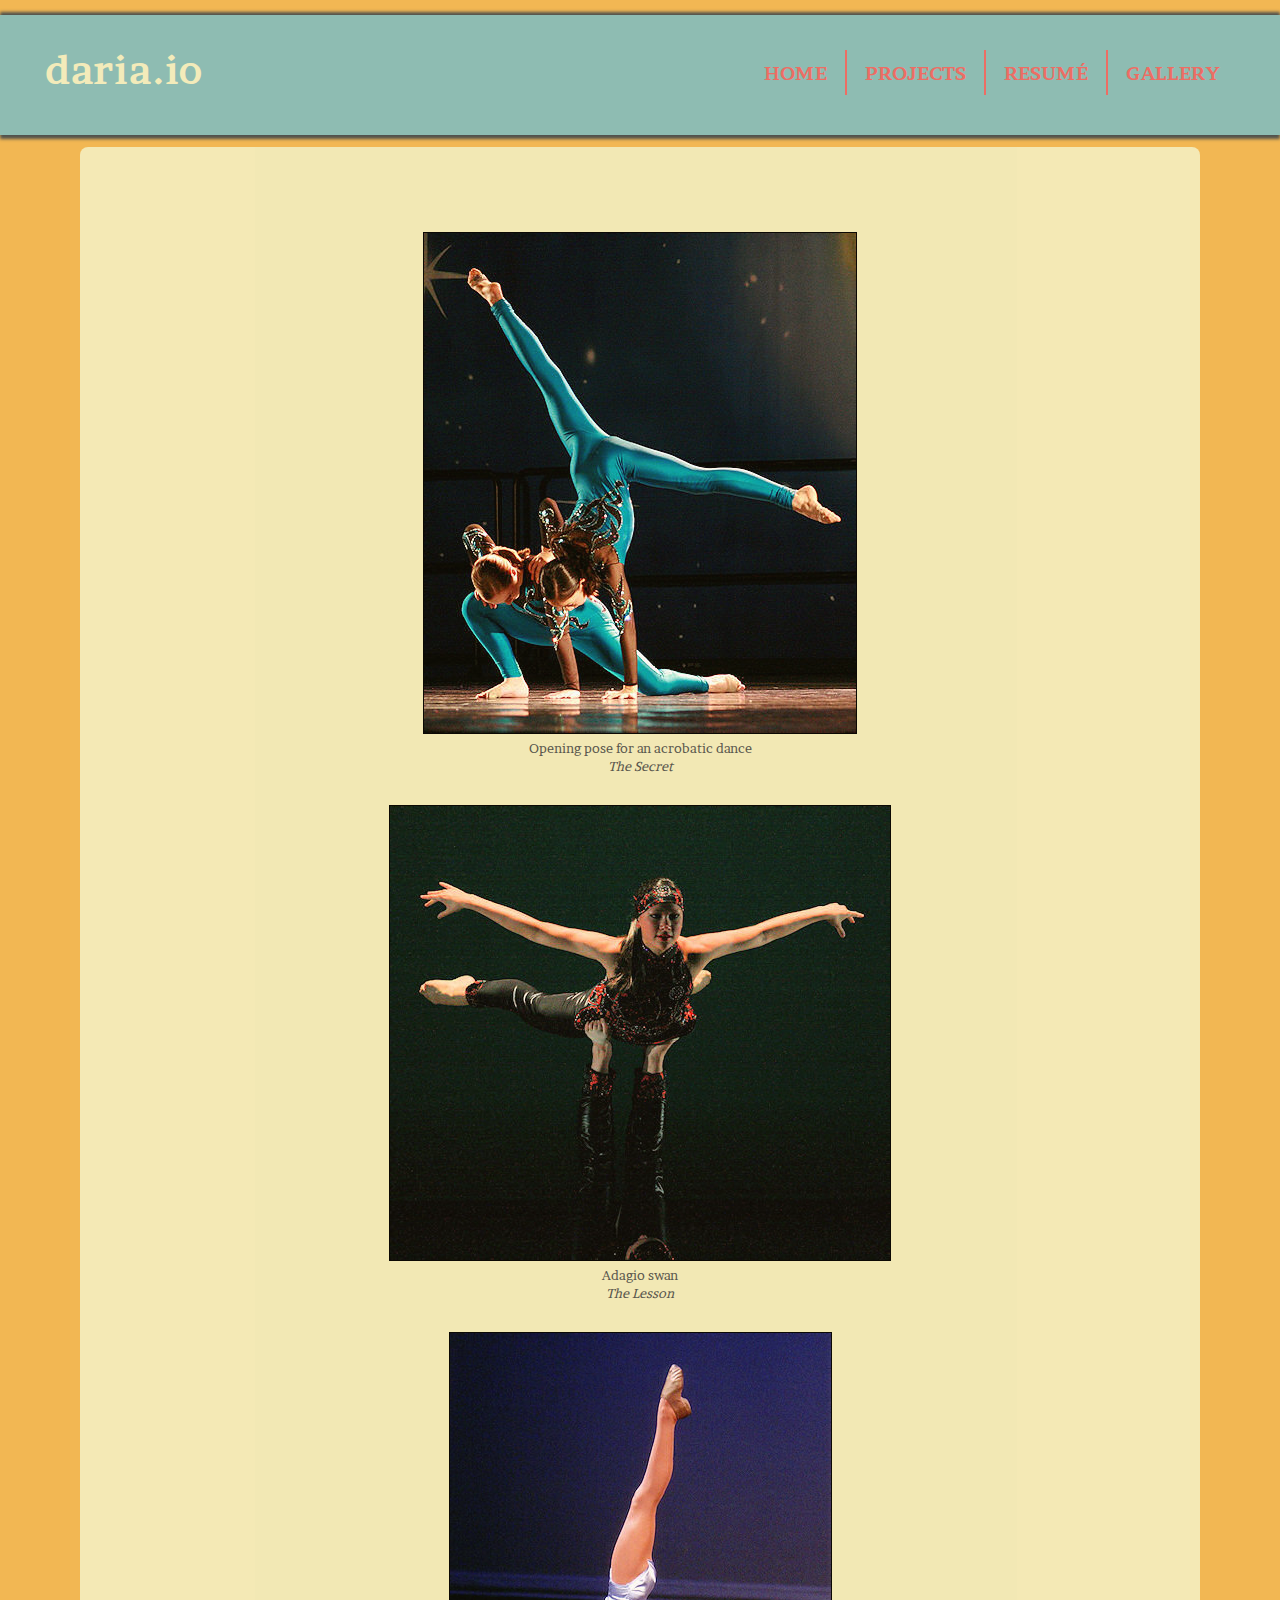
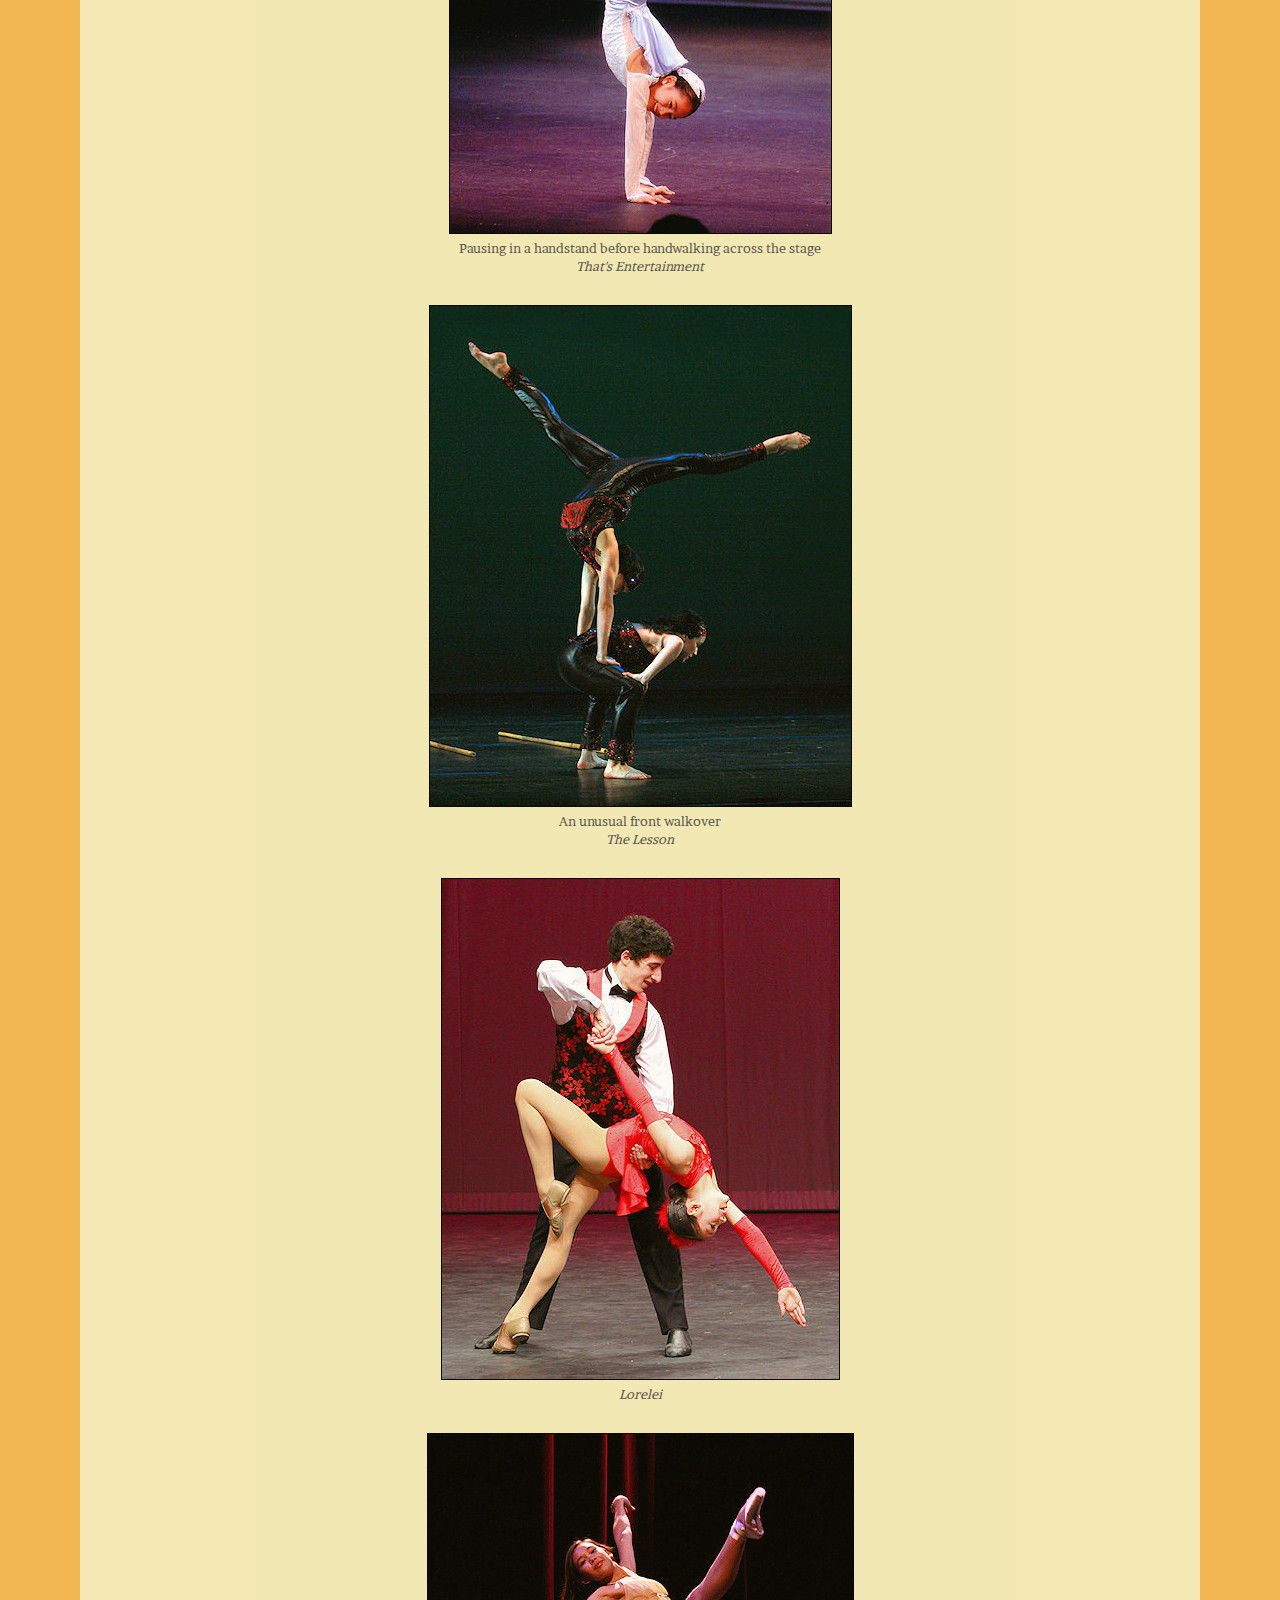
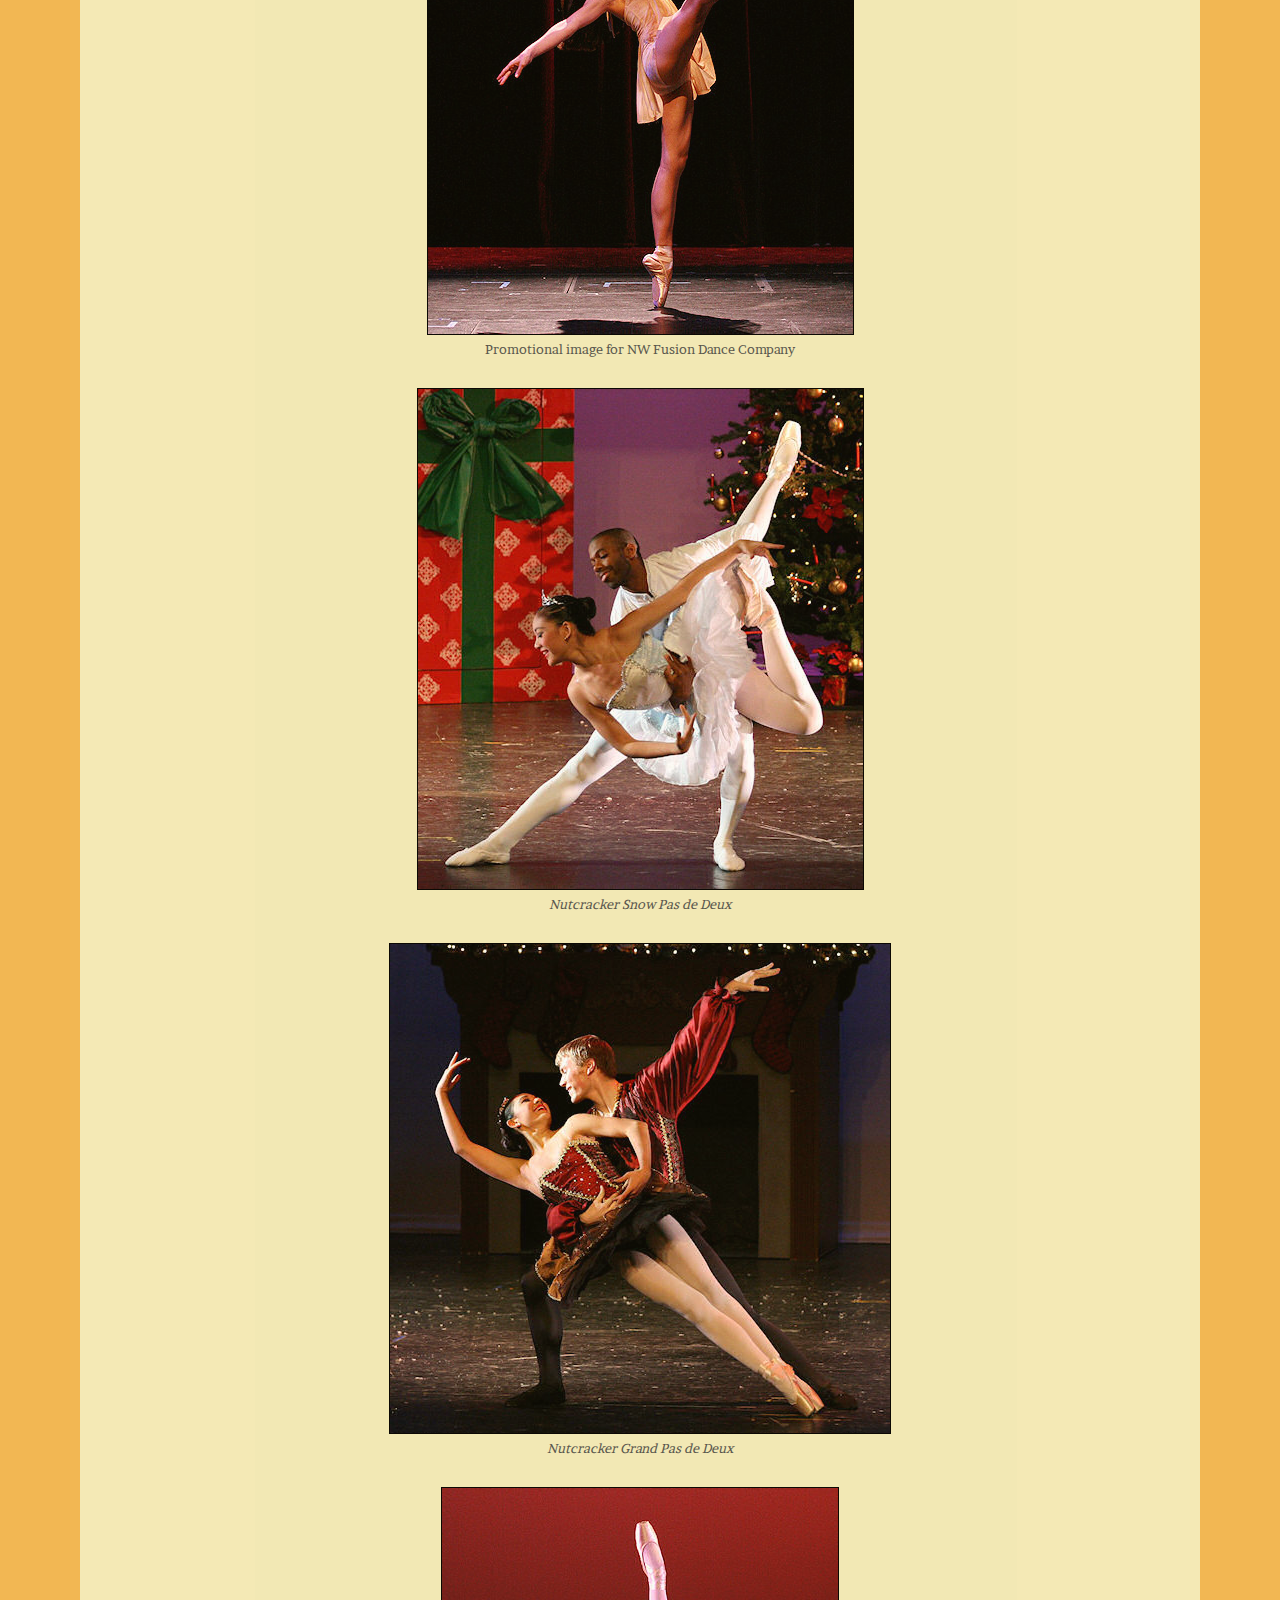
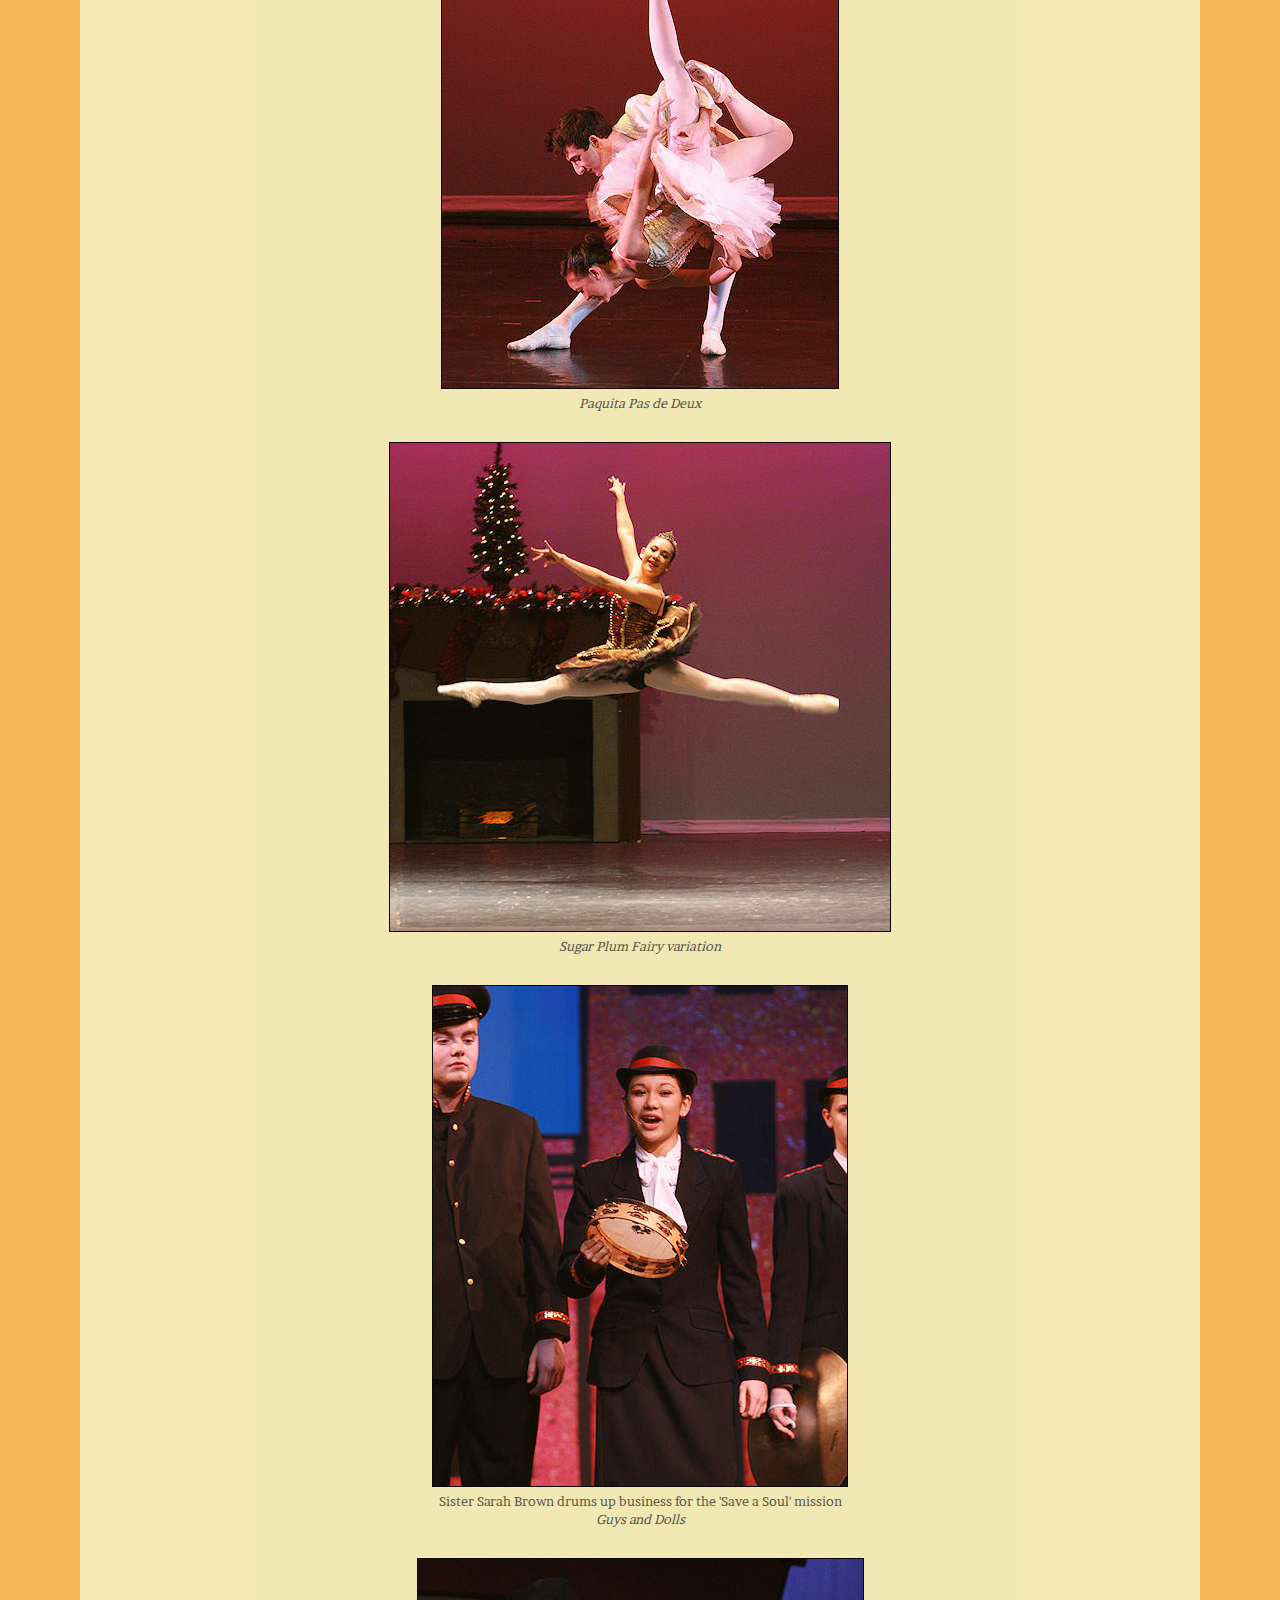
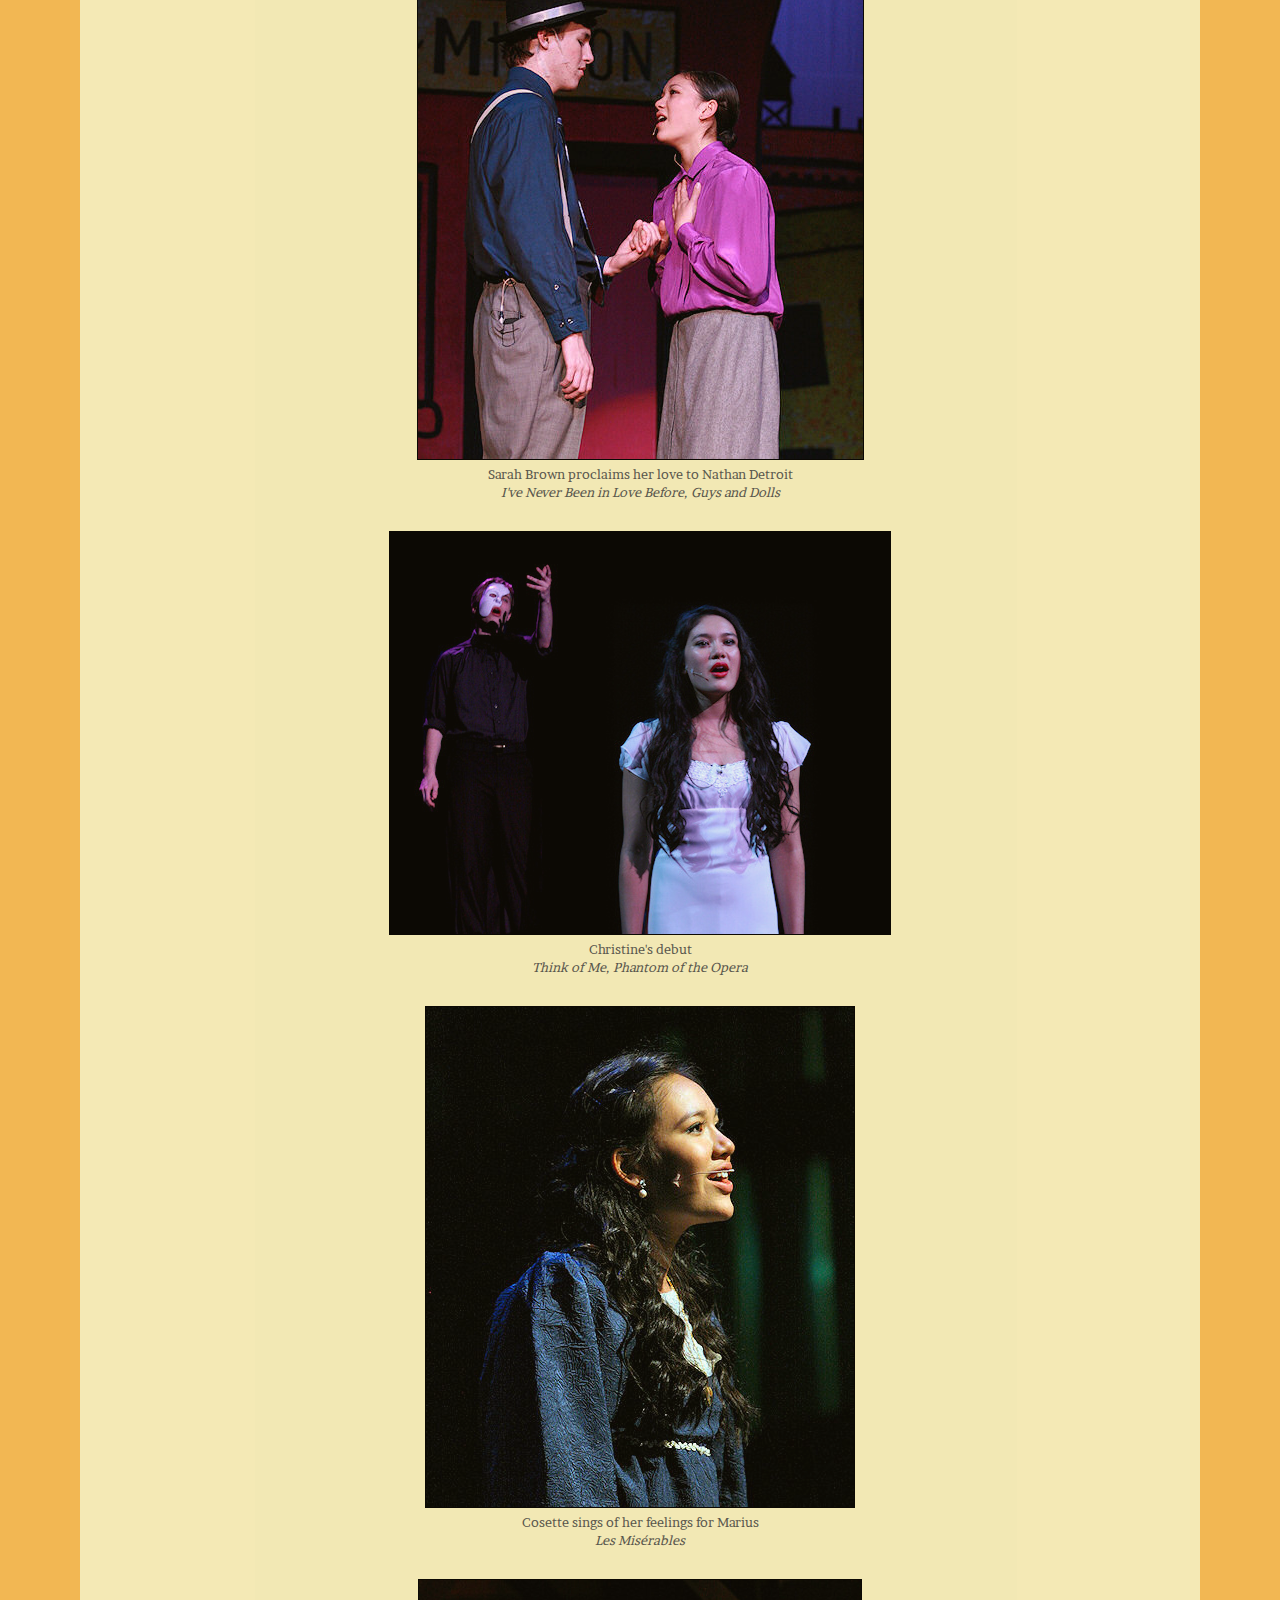
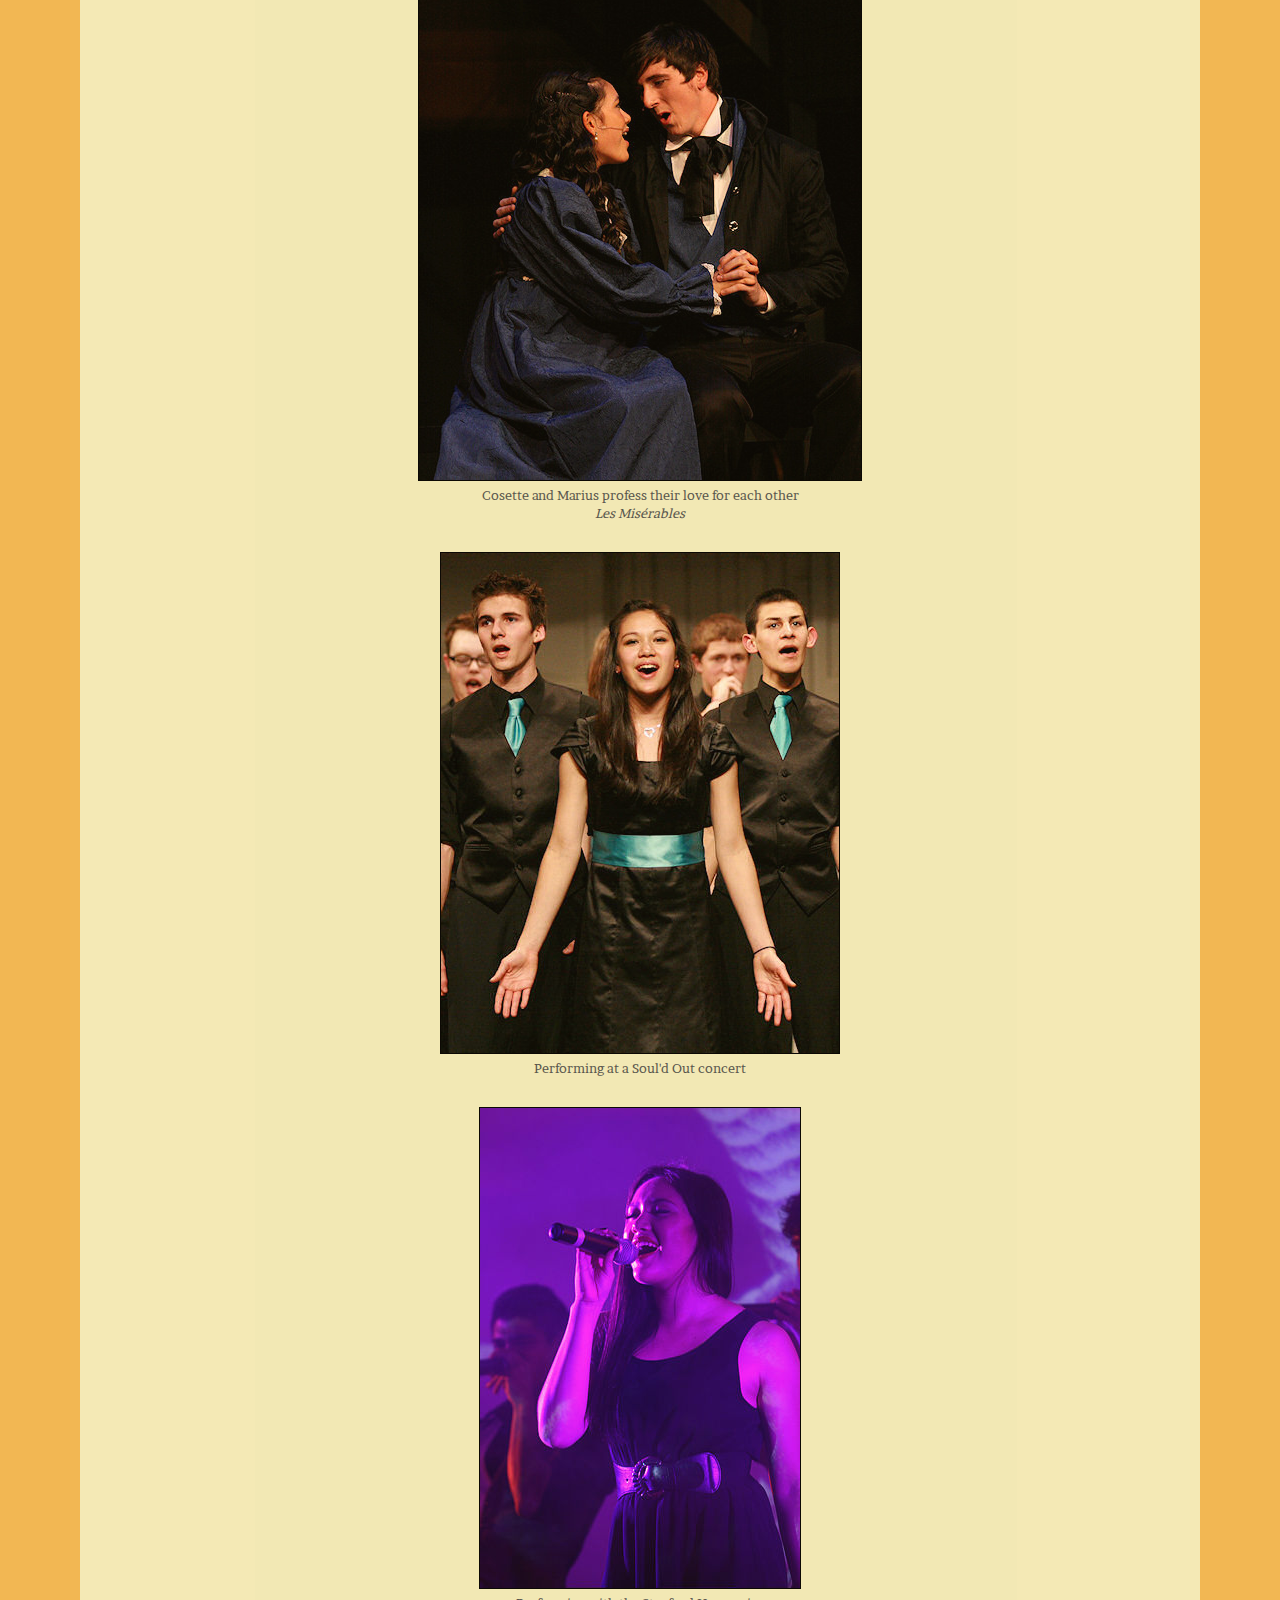
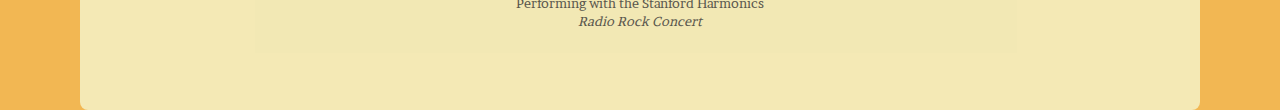
==== gallery.html @ bb492025 "Create gallery.html" ====
<!DOCTYPE html>
<html lang="en">
  <head>
    <meta charset="utf-8">
    <meta name="description" content="">
    <meta name="keywords" content="Daria,Lamberson,Computer,Science">
    <title>daria.io</title>
    <link rel="stylesheet" type="text/css" href="css/style.css">
    <link href='http://fonts.googleapis.com/css?family=Brawler' rel='stylesheet' type='text/css'>
  </head>
  <body>
    <div class="banner">
      <h1>daria.io</h1>
      <ul class="nav">
        <li><a href="index.html">HOME</a></li>
        <li><div class="v_line"></div></li>
        <li><a href="projects.html">PROJECTS</a></li>
        <li><div class="v_line"></div></li>
        <li>RESUM&Eacute;</li>
        <li><div class="v_line"></div></li>
				<li><a href="gallery.html">GALLERY</a></li>
      </ul>
    </div>
    <div class="container">
      <div class="hero-unit">
        <div id="gallery">
          <!-- acro -->	
          <img src="images/gal_ad_4949.jpg" width="432" height="500" alt=""><p>Opening pose for an acrobatic dance<br><i>The Secret</i></p>
          <img src="images/gal_ad_bird.jpg" width="500" height="454" alt=""><p>Adagio swan<br><i>The Lesson</i></p>
          <img src="images/gal_ad_handstand.jpg" width="381" height="500" alt=""><p>Pausing in a handstand before handwalking across the stage<br><i>That's Entertainment</i></p>
          <img src="images/gal_ad_8728.jpg" width="421" height="500" alt=""><p>An unusual front walkover<br><i>The Lesson</i></p>
          <img src="images/gal_ad_lorelei.jpg" width="397" height="500" alt=""><p><i>Lorelei</i></p>
          <!-- ballet -->
          <img src="images/gal_b_0877.jpg" width="425" height="500" alt=""><p>Promotional image for NW Fusion Dance Company</p>
          <img src="images/gal_b_6951.jpg" width="445" height="500" alt=""><p><i>Nutcracker Snow Pas de Deux</i></p>
          <img src="images/gal_b_8555.jpg" width="500" height="489" alt=""><p><i>Nutcracker Grand Pas de Deux</i></p>
          <img src="images/gal_b_7641.jpg" width="396" height="500" alt=""><p><i>Paquita Pas de Deux</i></p>
          <img src="images/gal_b_0525.jpg" width="500" height="488" alt=""><p><i>Sugar Plum Fairy variation</i></p>
          <!-- musical theatre -->
          <img src="images/gal_mt_7996.jpg" width="414" height="500" alt=""><p>Sister Sarah Brown drums up business for the 'Save a Soul' mission<br><i>Guys and Dolls</i></p>
          <img src="images/gal_mt_0002.jpg" width="445" height="500" alt=""><p>Sarah Brown proclaims her love to Nathan Detroit<br><i>I've Never Been in Love Before, Guys and Dolls</i></p>
          <img src="images/gal_mt_phantom.jpg" width="500" height="402" alt=""><p>Christine's debut<br><i>Think of Me, Phantom of the Opera</i></p>
          <img src="images/gal_mt_4838.jpg" width="428" height="500" alt=""><p>Cosette sings of her feelings for Marius<br><i>Les Mis&eacute;rables</i></p>
          <img src="images/gal_mt_5495.jpg" width="442" height="500" alt=""><p>Cosette and Marius profess their love for each other<br><i>Les Mis&eacute;rables</i></p>
          <!-- singing -->
          <img src="images/gal_so_8510.jpg" width="398" height="500" alt=""><p>Performing at a Soul'd Out concert</p>
          <img src="images/gal_harmonics.jpg" width="320" height="480" alt=""><p>Performing with the Stanford Harmonics<br><i>Radio Rock Concert</i></p>
        </div>
      </div>
    </div>
  </body>
</html>
---- css/style.css ----
html {
  font-size: 100%;
  -webkit-text-size-adjust: 100%;
      -ms-text-size-adjust: 100%;
  width: 100%;
  height: 100%;
}

body {
  margin: 0;
  font-family: 'Brawler', serif;
  font-size: 14px;
  line-height: 20px;
  color: #333333;
  min-height: 100%;
  min-width: 100%;
  background: #F2B753;
}

.banner {
  position: relative;
  width: 100%;
  left: 0;
  right: 0;
  margin-top: 15px;
  background-color: #8EBCB2;
  box-shadow: 0px 4px 3px #51524D, 0px -3px 3px #51524D;
  height: 120px;
}

.banner > h1 {
  float: left;
  color: #F3EBBA;
  font-size: 38px;
  margin: 45px 0 0 45px;
  letter-spacing: 1px;
}

.banner ul {
  list-style-type: none;
  float: right;
  margin: 49px 60px 0 0;
}

.banner li {
  display: inline-block;
}

.v_line {
  border-left: 2px solid #ED6D64;
  height: 45px;
  margin: -15px 15px;
}

.nav li {
  color: #ED6D64;
  text-decoration: none;
  font-size: 19px;
  font-weight: bold;
}

/*.nav li > a {
  color: #ED6D64;
  text-decoration: none;
}

.nav > li > a:hover,
.nav > li > a:focus {
  text-decoration: none;
  color: #F3EBBA;
}*/

a {
  text-decoration: none;
  color: #ED6D64;
}

a:hover,
a:focus {
  text-decoration: none;
  color: #F3EBBA;
}

.hero-unit {
  overflow: hidden;
  position: relative;
  padding: 55px 60px;
  margin: 12px auto 0;
  font-weight: 200;
  min-width: 733px;
  max-width: 1000px;
  min-height: 100%;
  background: #F3EBBA;
  letter-spacing: -1;
  opacity: .95;
  -webkit-border-radius: 8px;
     -moz-border-radius: 8px;
          border-radius: 8px;
}

.hero-unit h1 {
  margin-bottom: 42px;
  font-size: 30px;
  letter-spacing: 1px;
  color: #ED6D64;
}

.hero-unit p {
  font-size: 20px;
  line-height: 25px;
  color: #51524D;
}

.hero-unit a:hover,
.hero-unit a:focus {
  color: #8EBCB2;
}

.container {
  max-width: 94%;
  margin: 0 auto;
}

.headshot {
  width: 30%;
  margin-top: 1%;
}

.span3 {
  width: 30%;
}

.span7 {
  max-width: 70%;
}

.welcome {
  padding-left: 271px;
}

.headshot {
  float: left;
  margin: auto auto;
  width: 230px;
  height: 230px;
  display: block;
  border-radius: 130px;
  -webkit-border-radius: 130px;
  -moz-border-radius: 130px;
  -webkit-box-shadow: 0px 0px 14px 0px rgba(81, 82, 77, 1);
    -moz-box-shadow: 0px 0px 14px 0px rgba(81, 82, 77, 1);
    box-shadow: 0px 0px 14px 0px rgba(81, 82, 77, 1);
}

.resume {
  width: 826px;
  margin: 0 auto;
  font-size: 17px;
  line-height: 35px;
}

.resume-iframe {
  clear: both;
  height: 1066px;
  width: 826px;
  margin: 0 auto;
}

.resume-date {
  float: left;
}

.resume-download { float: right; }

#gallery p {text-align:center; margin:5px 0 25px 0; font-size: 13px; line-height: 18px; padding:0;   max-width: 100%; }
#gallery img {display:block; margin:30px auto 5px; border:solid 1px #000}
#copy {font-size:12px;text-align:center;color:#333;margin:10px 0}
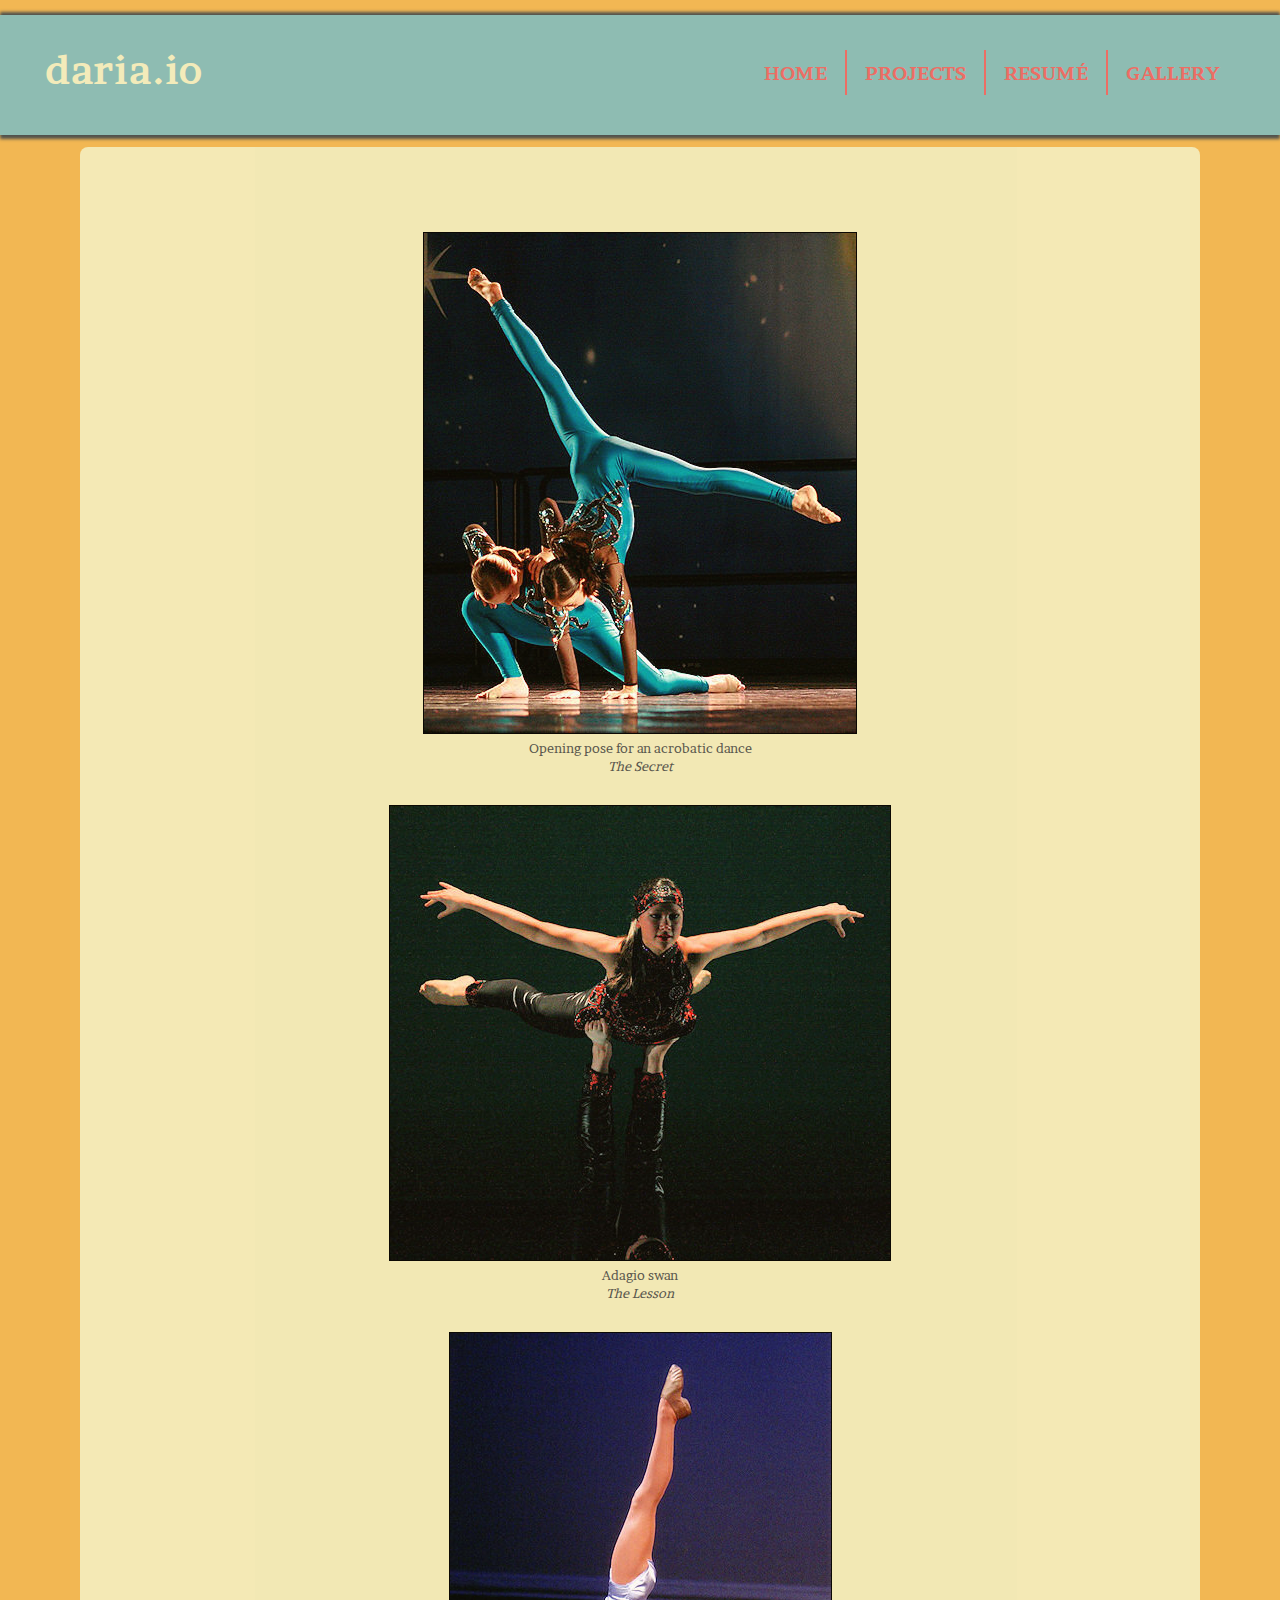
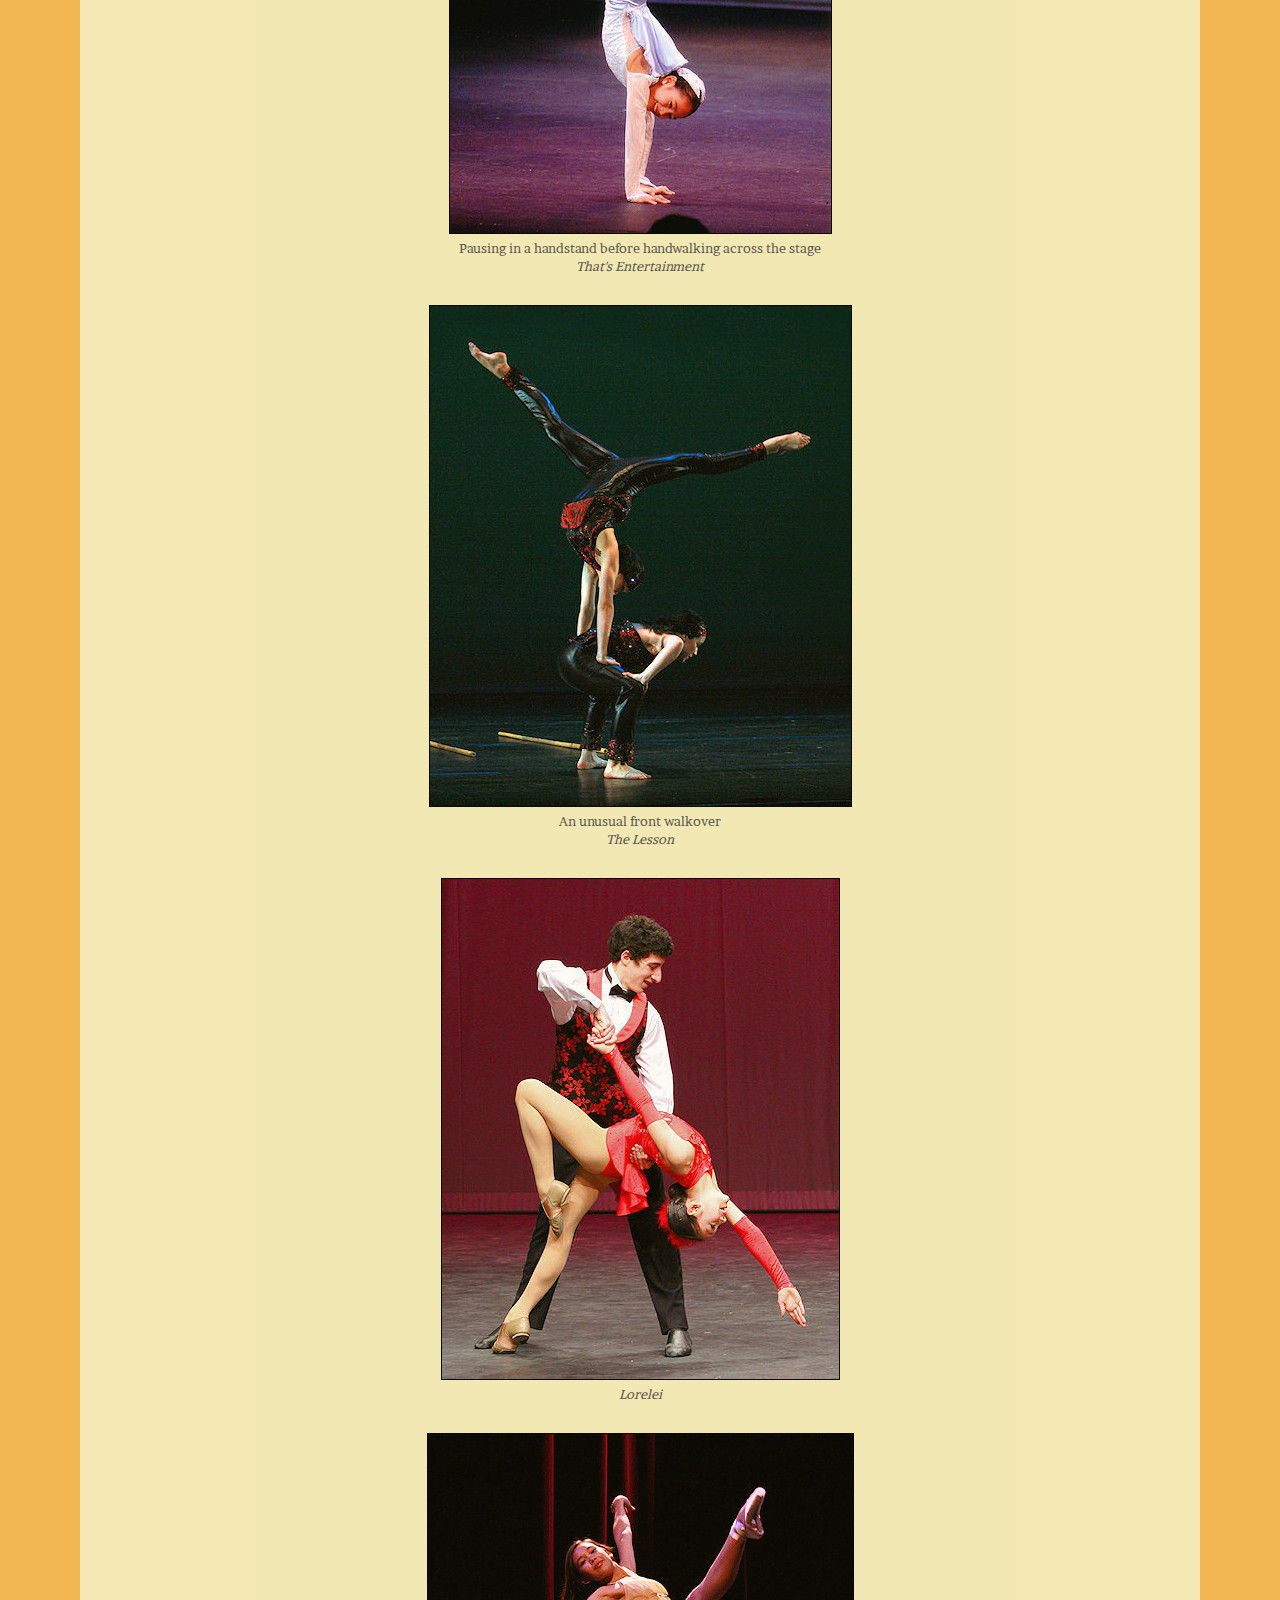
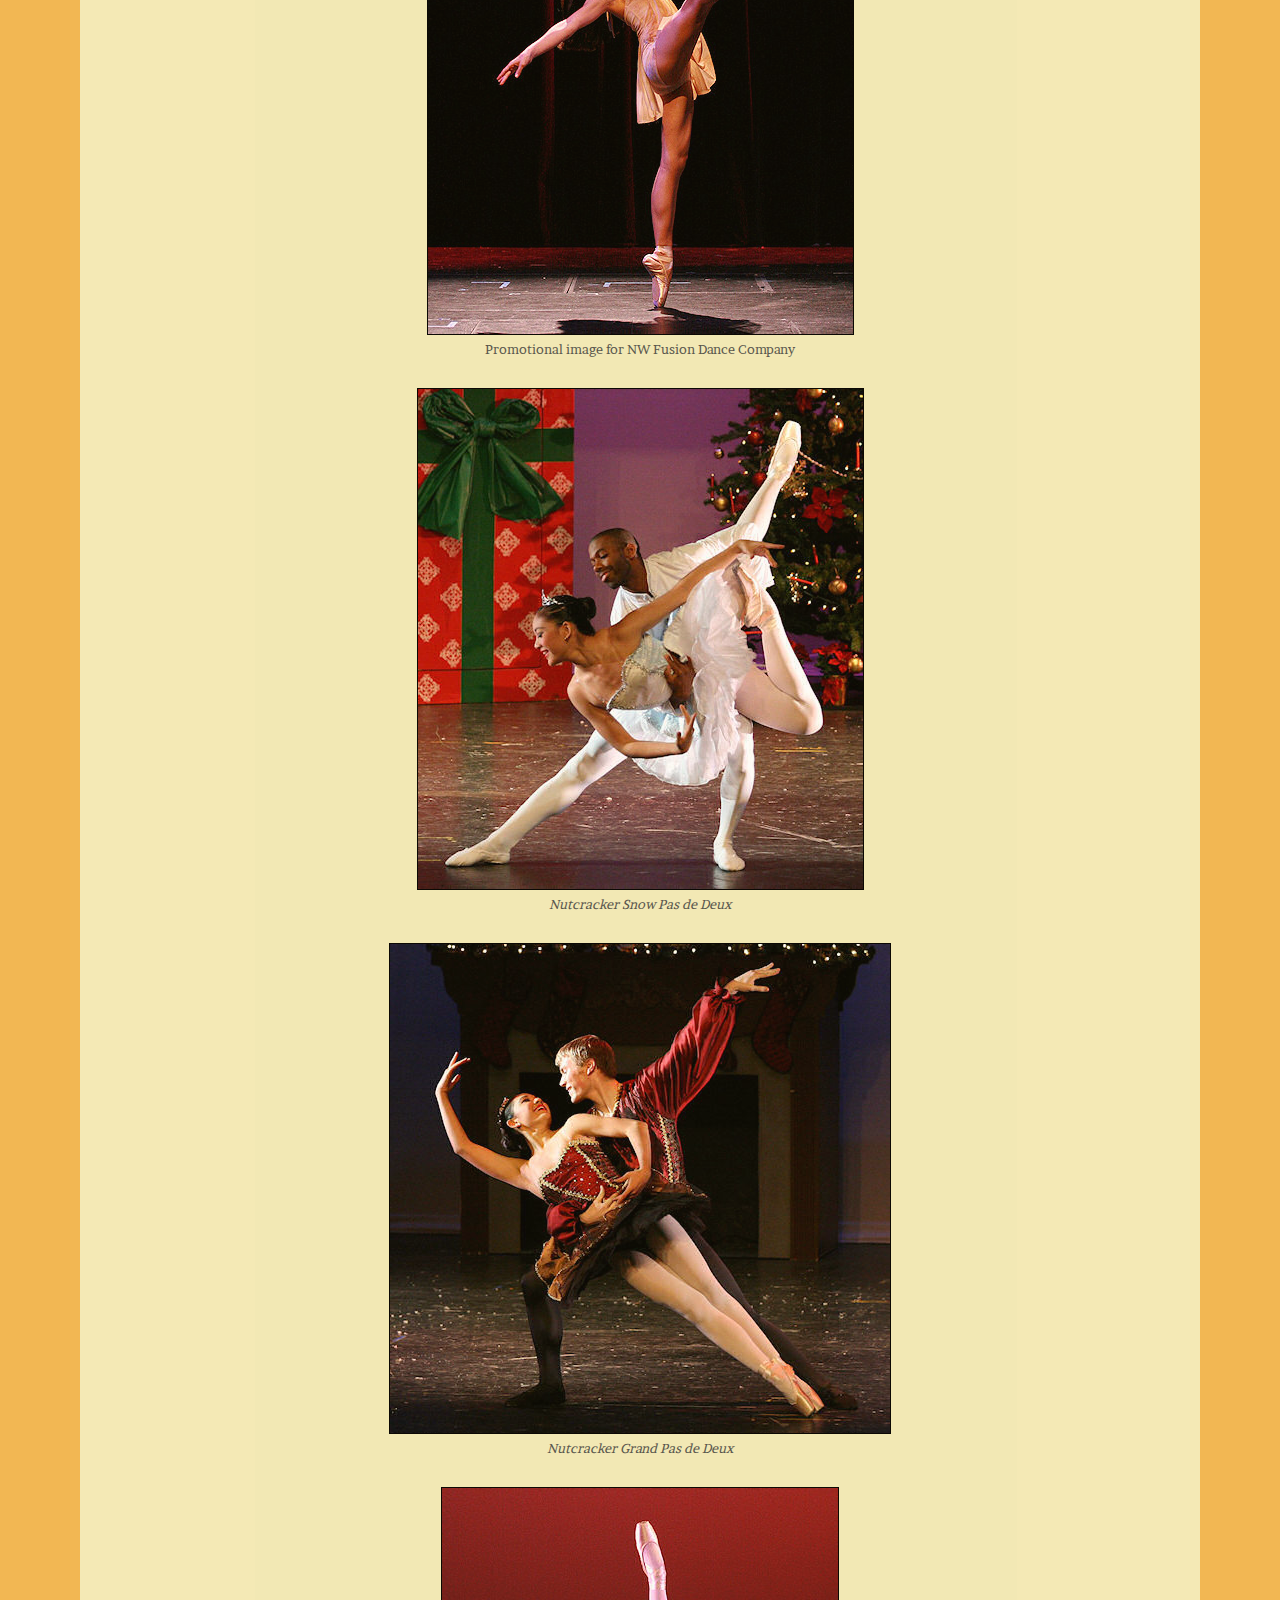
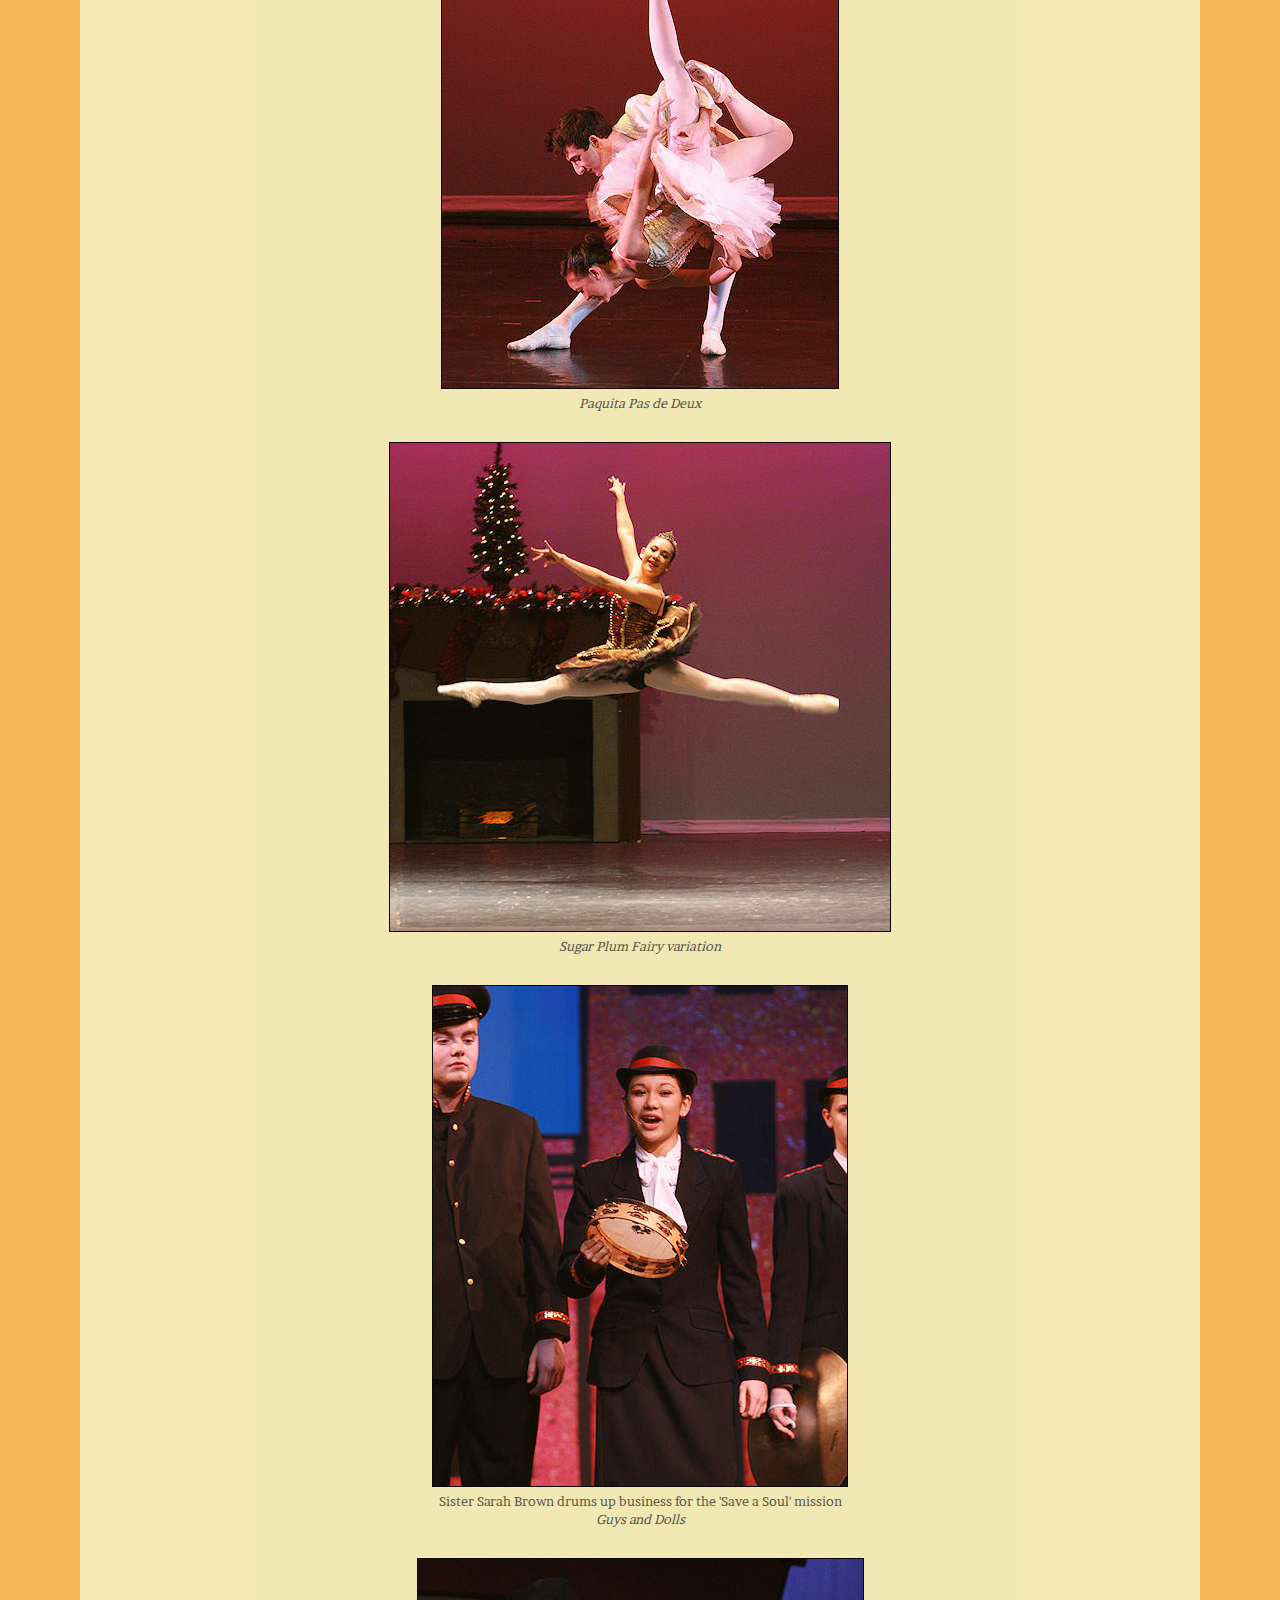
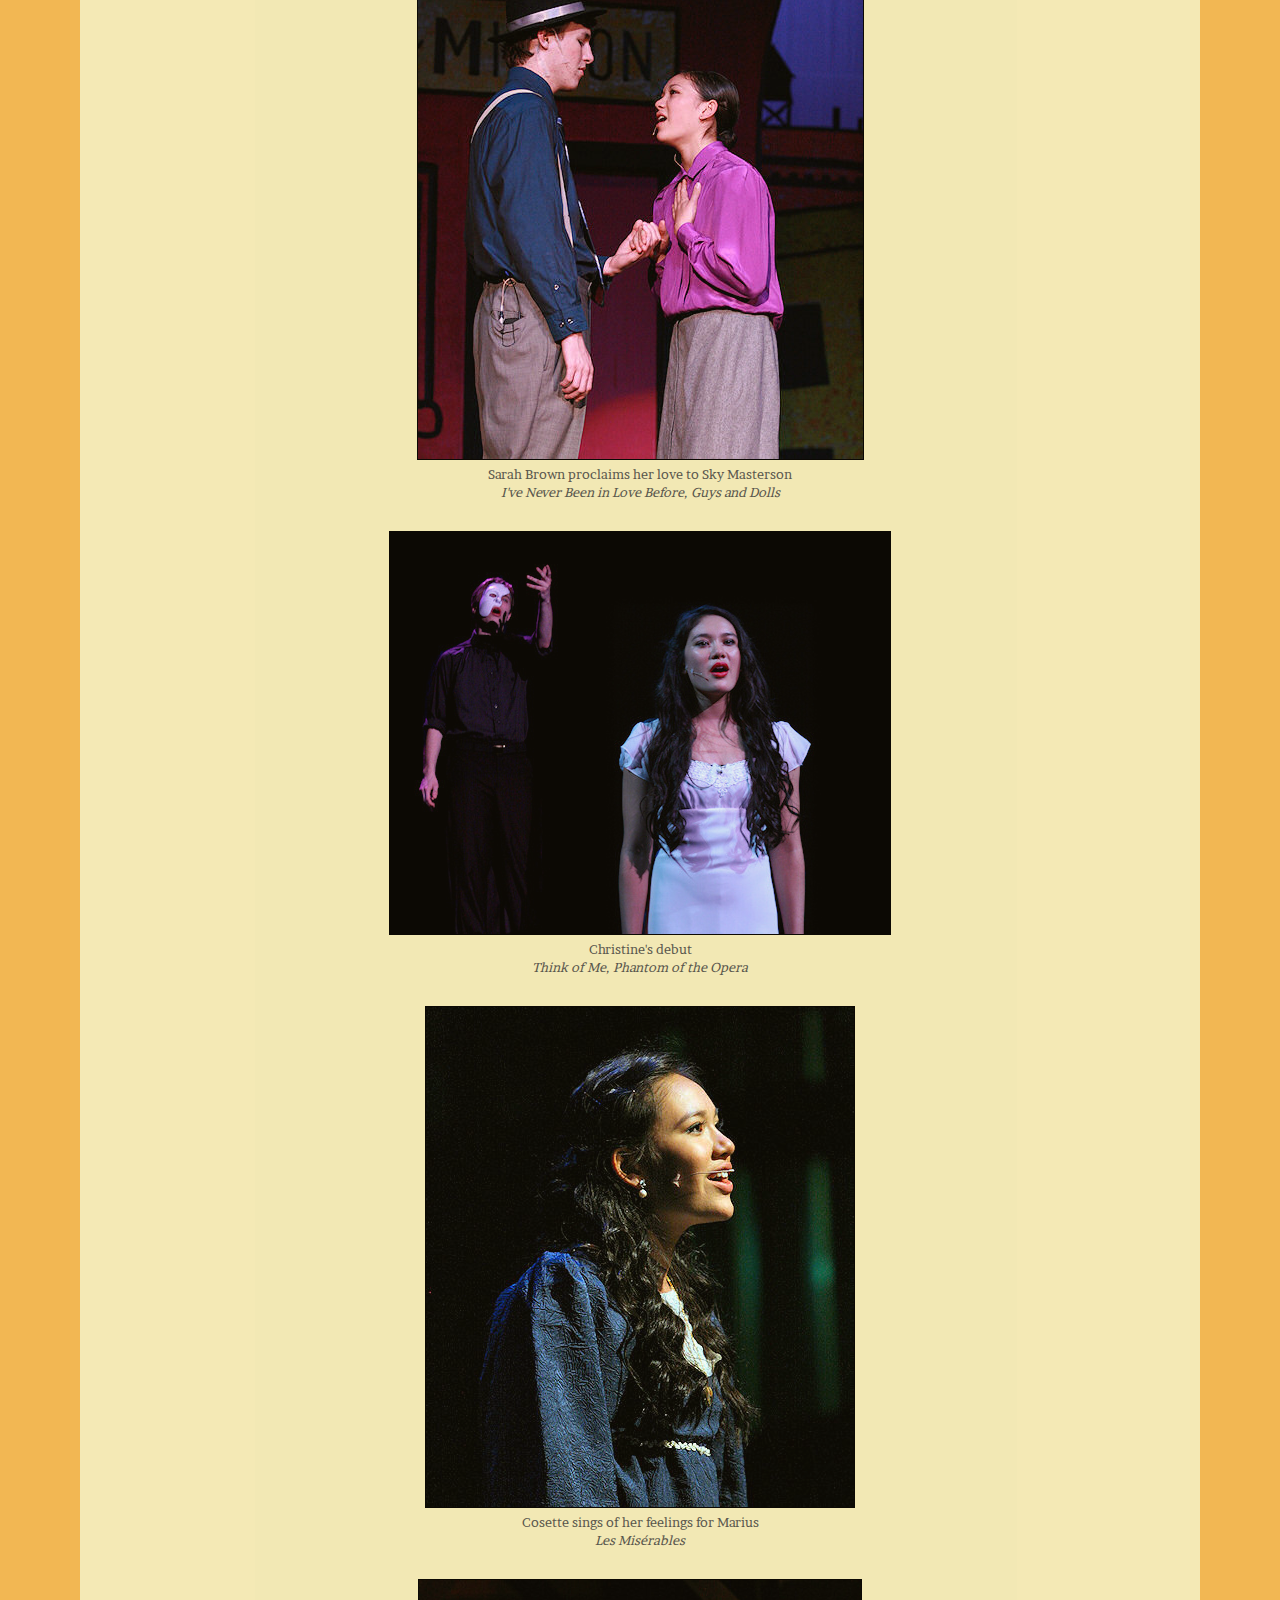
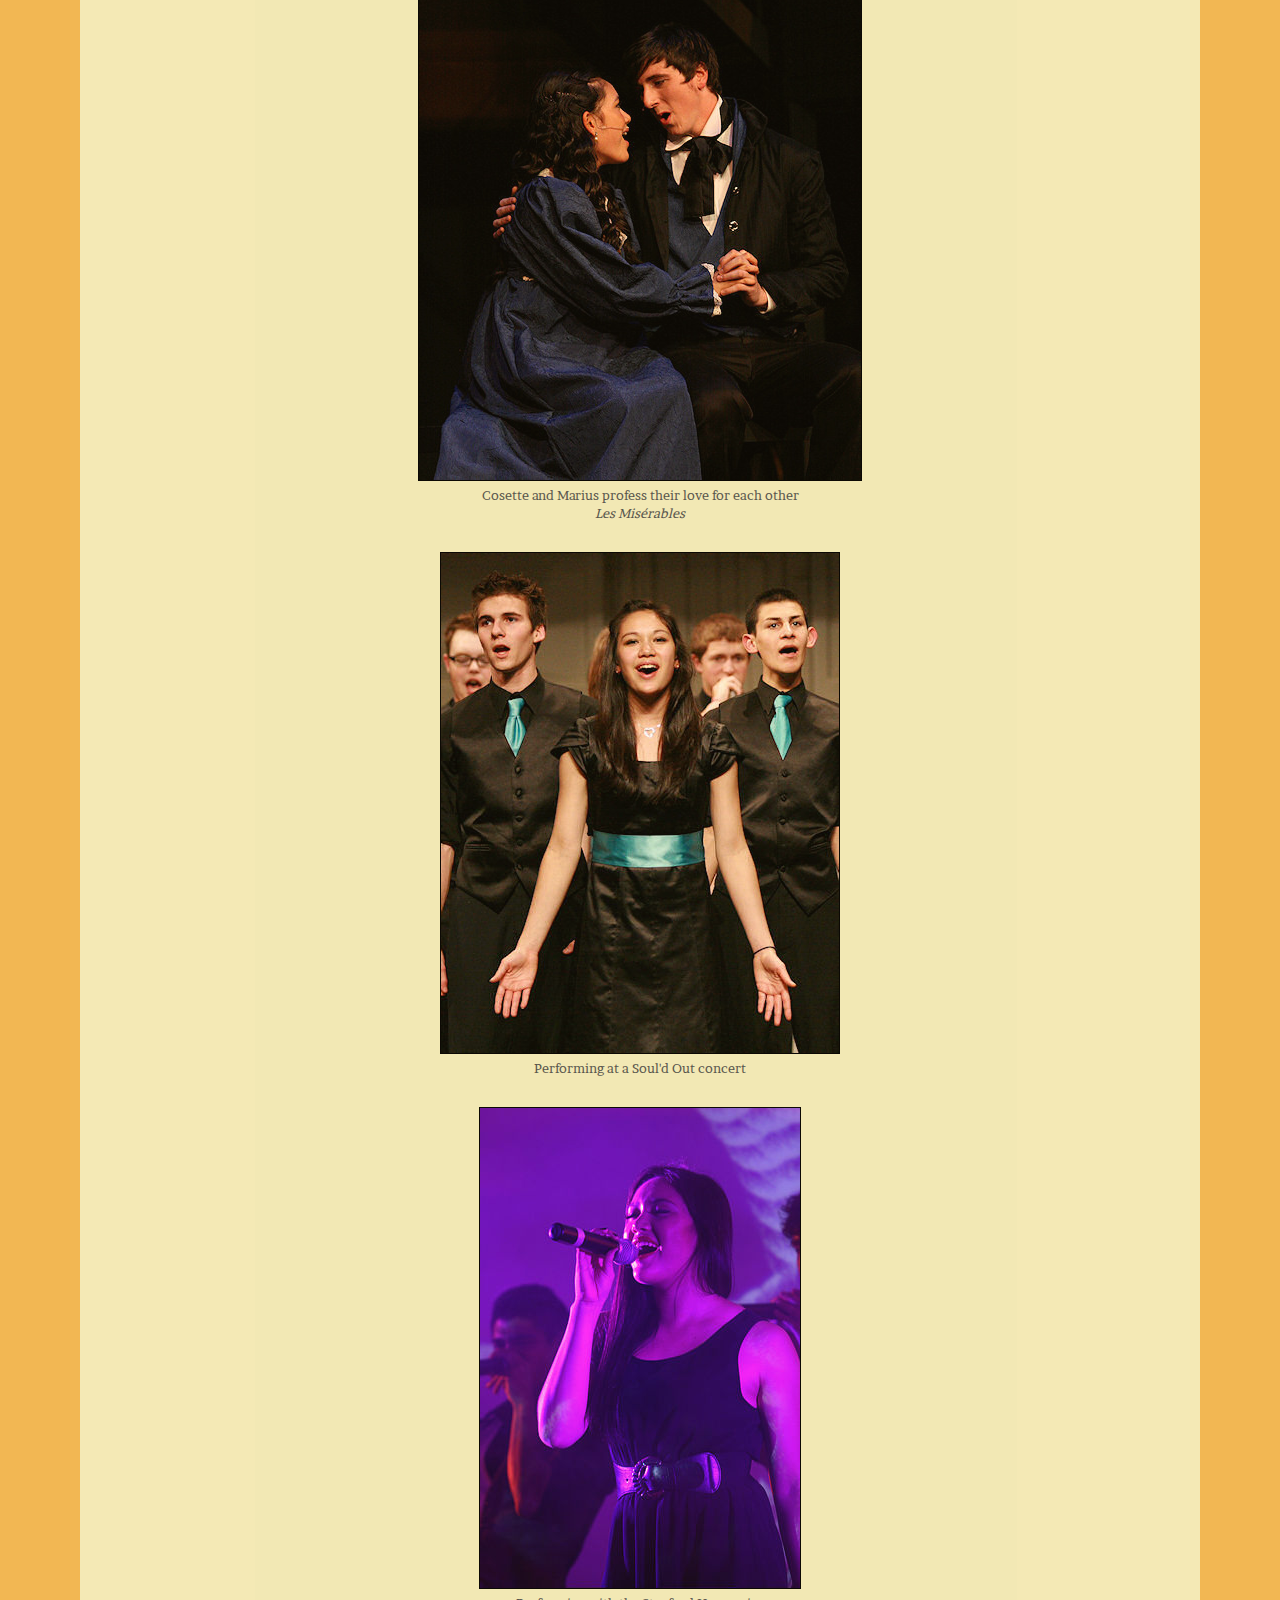
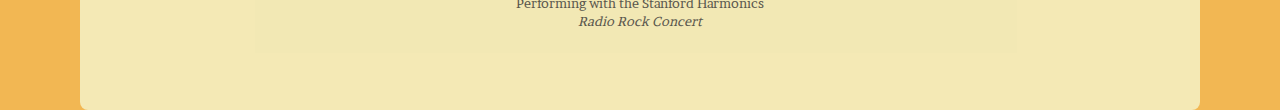
==== commit b3e4977d: "Update gallery.html" ====
--- a/gallery.html
+++ b/gallery.html
@@ -38,7 +38,7 @@
           <img src="images/gal_b_0525.jpg" width="500" height="488" alt=""><p><i>Sugar Plum Fairy variation</i></p>
           <!-- musical theatre -->
           <img src="images/gal_mt_7996.jpg" width="414" height="500" alt=""><p>Sister Sarah Brown drums up business for the 'Save a Soul' mission<br><i>Guys and Dolls</i></p>
-          <img src="images/gal_mt_0002.jpg" width="445" height="500" alt=""><p>Sarah Brown proclaims her love to Nathan Detroit<br><i>I've Never Been in Love Before, Guys and Dolls</i></p>
+          <img src="images/gal_mt_0002.jpg" width="445" height="500" alt=""><p>Sarah Brown proclaims her love to Sky Masterson<br><i>I've Never Been in Love Before, Guys and Dolls</i></p>
           <img src="images/gal_mt_phantom.jpg" width="500" height="402" alt=""><p>Christine's debut<br><i>Think of Me, Phantom of the Opera</i></p>
           <img src="images/gal_mt_4838.jpg" width="428" height="500" alt=""><p>Cosette sings of her feelings for Marius<br><i>Les Mis&eacute;rables</i></p>
           <img src="images/gal_mt_5495.jpg" width="442" height="500" alt=""><p>Cosette and Marius profess their love for each other<br><i>Les Mis&eacute;rables</i></p>
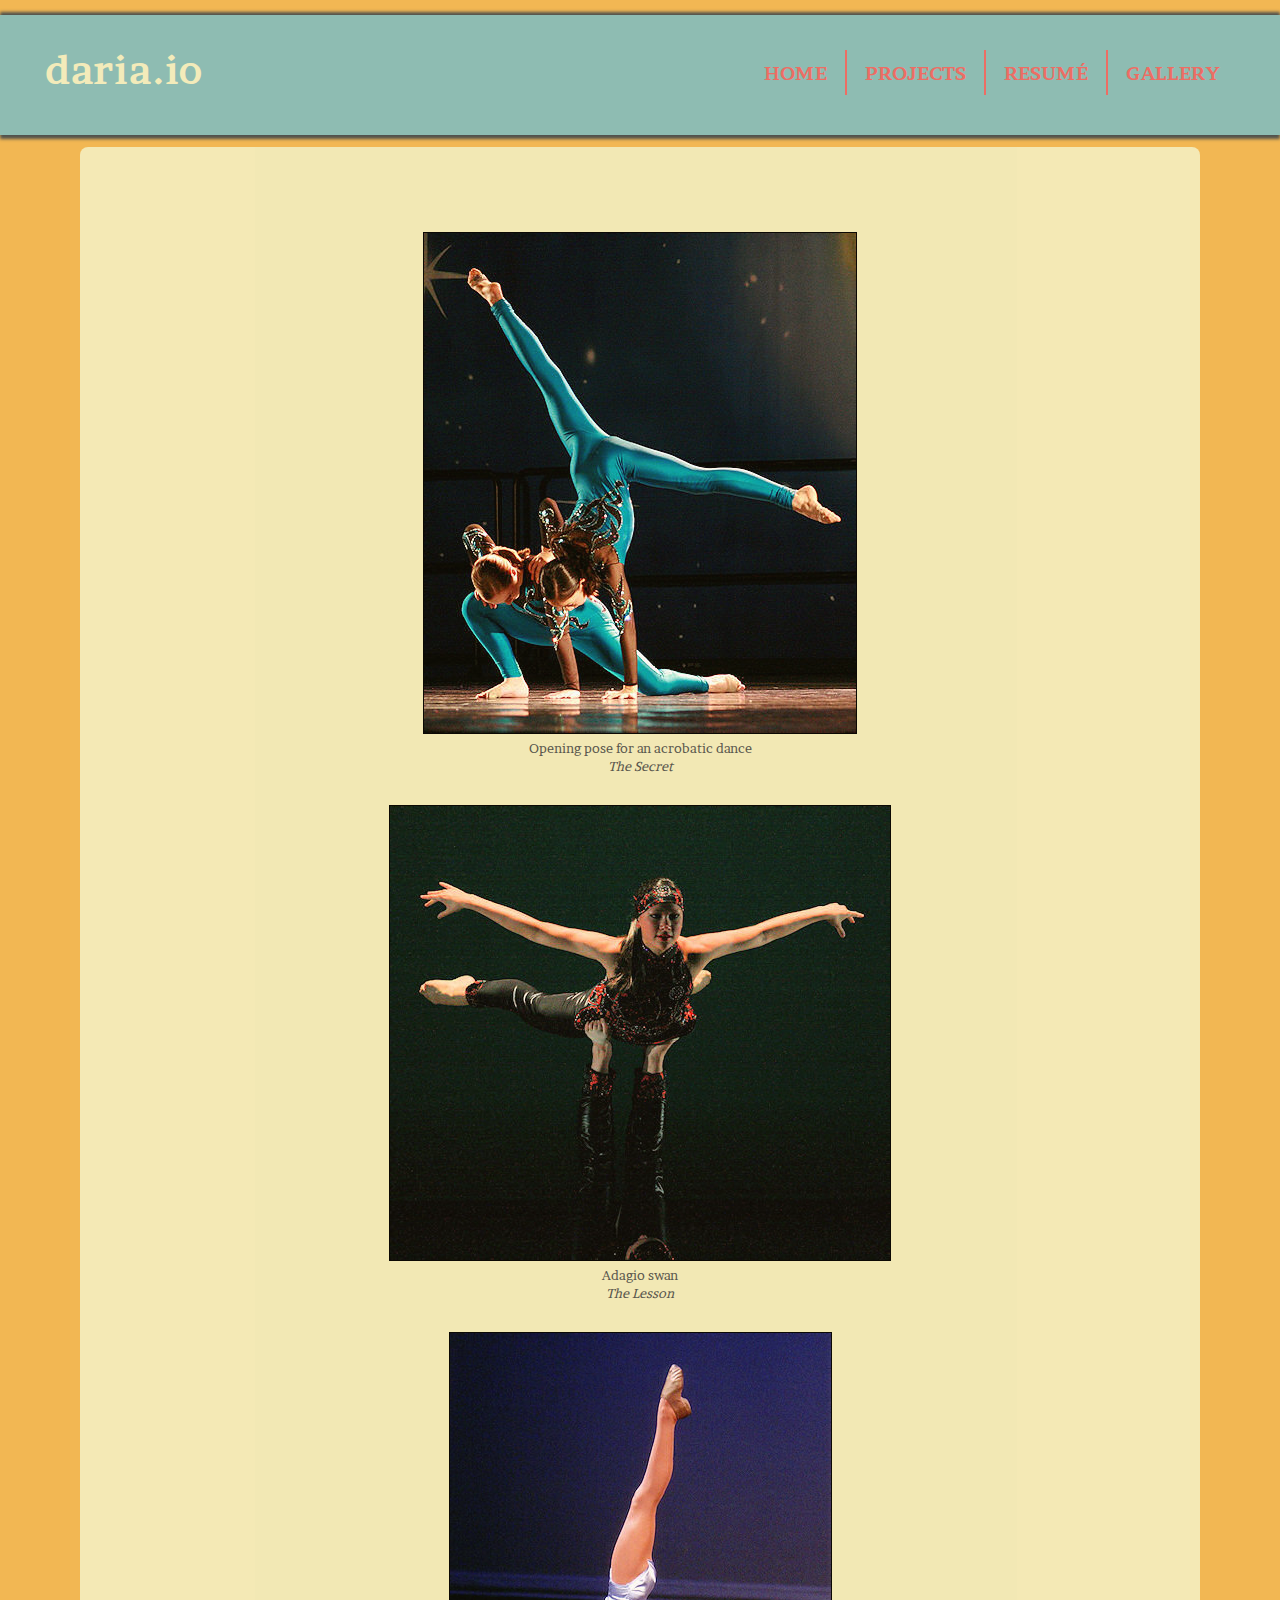
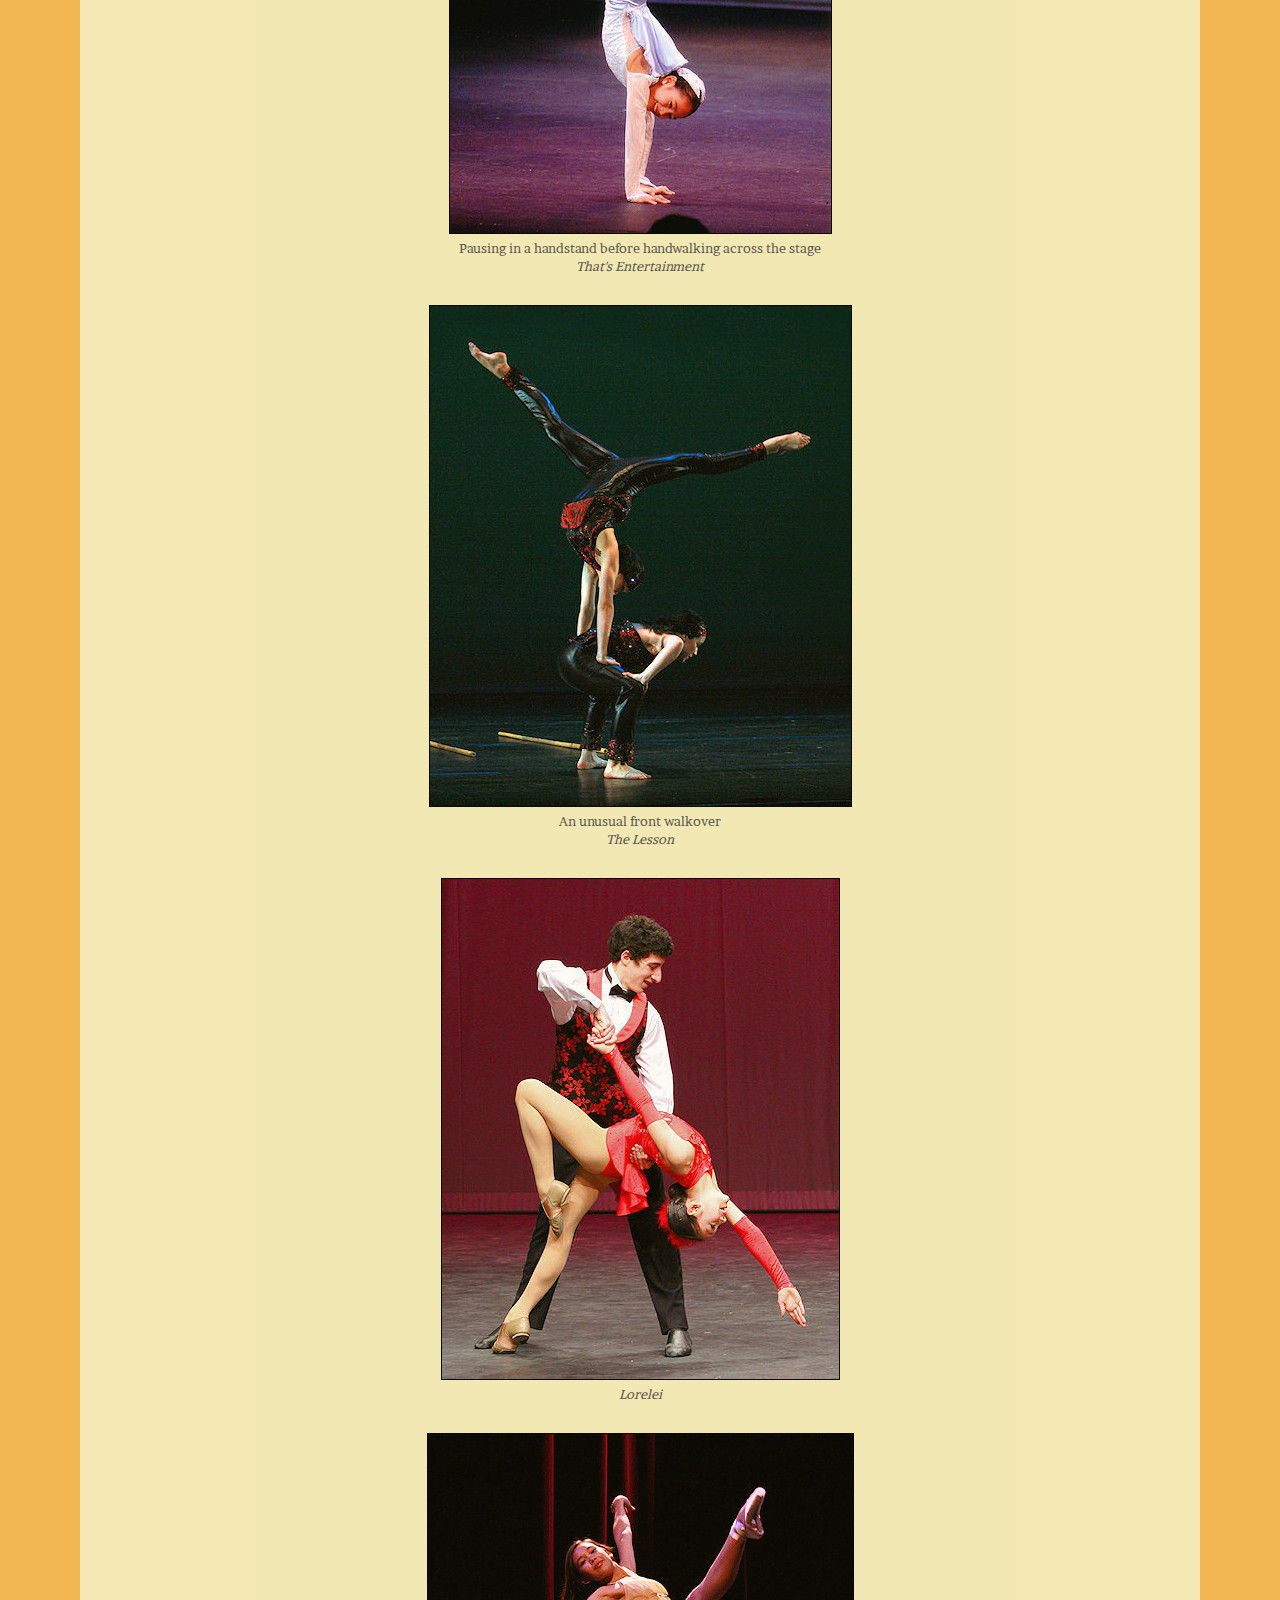
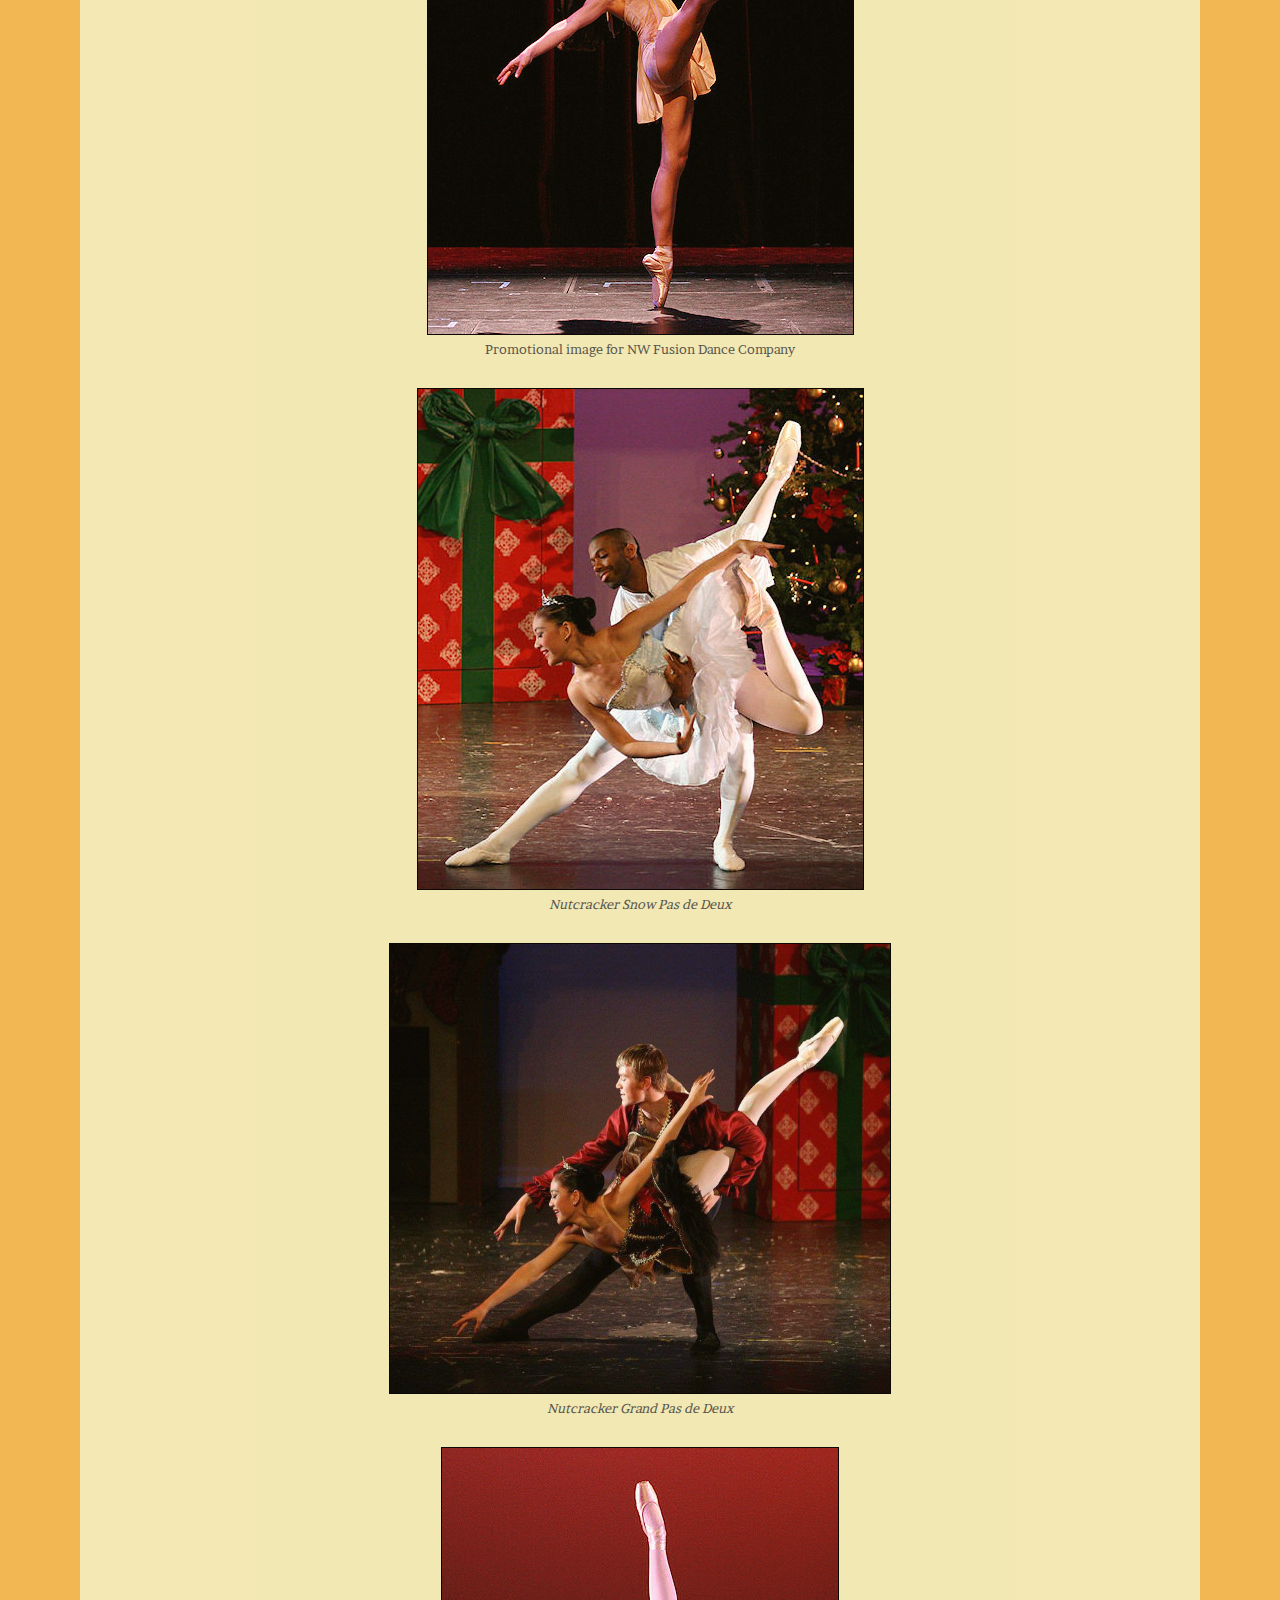
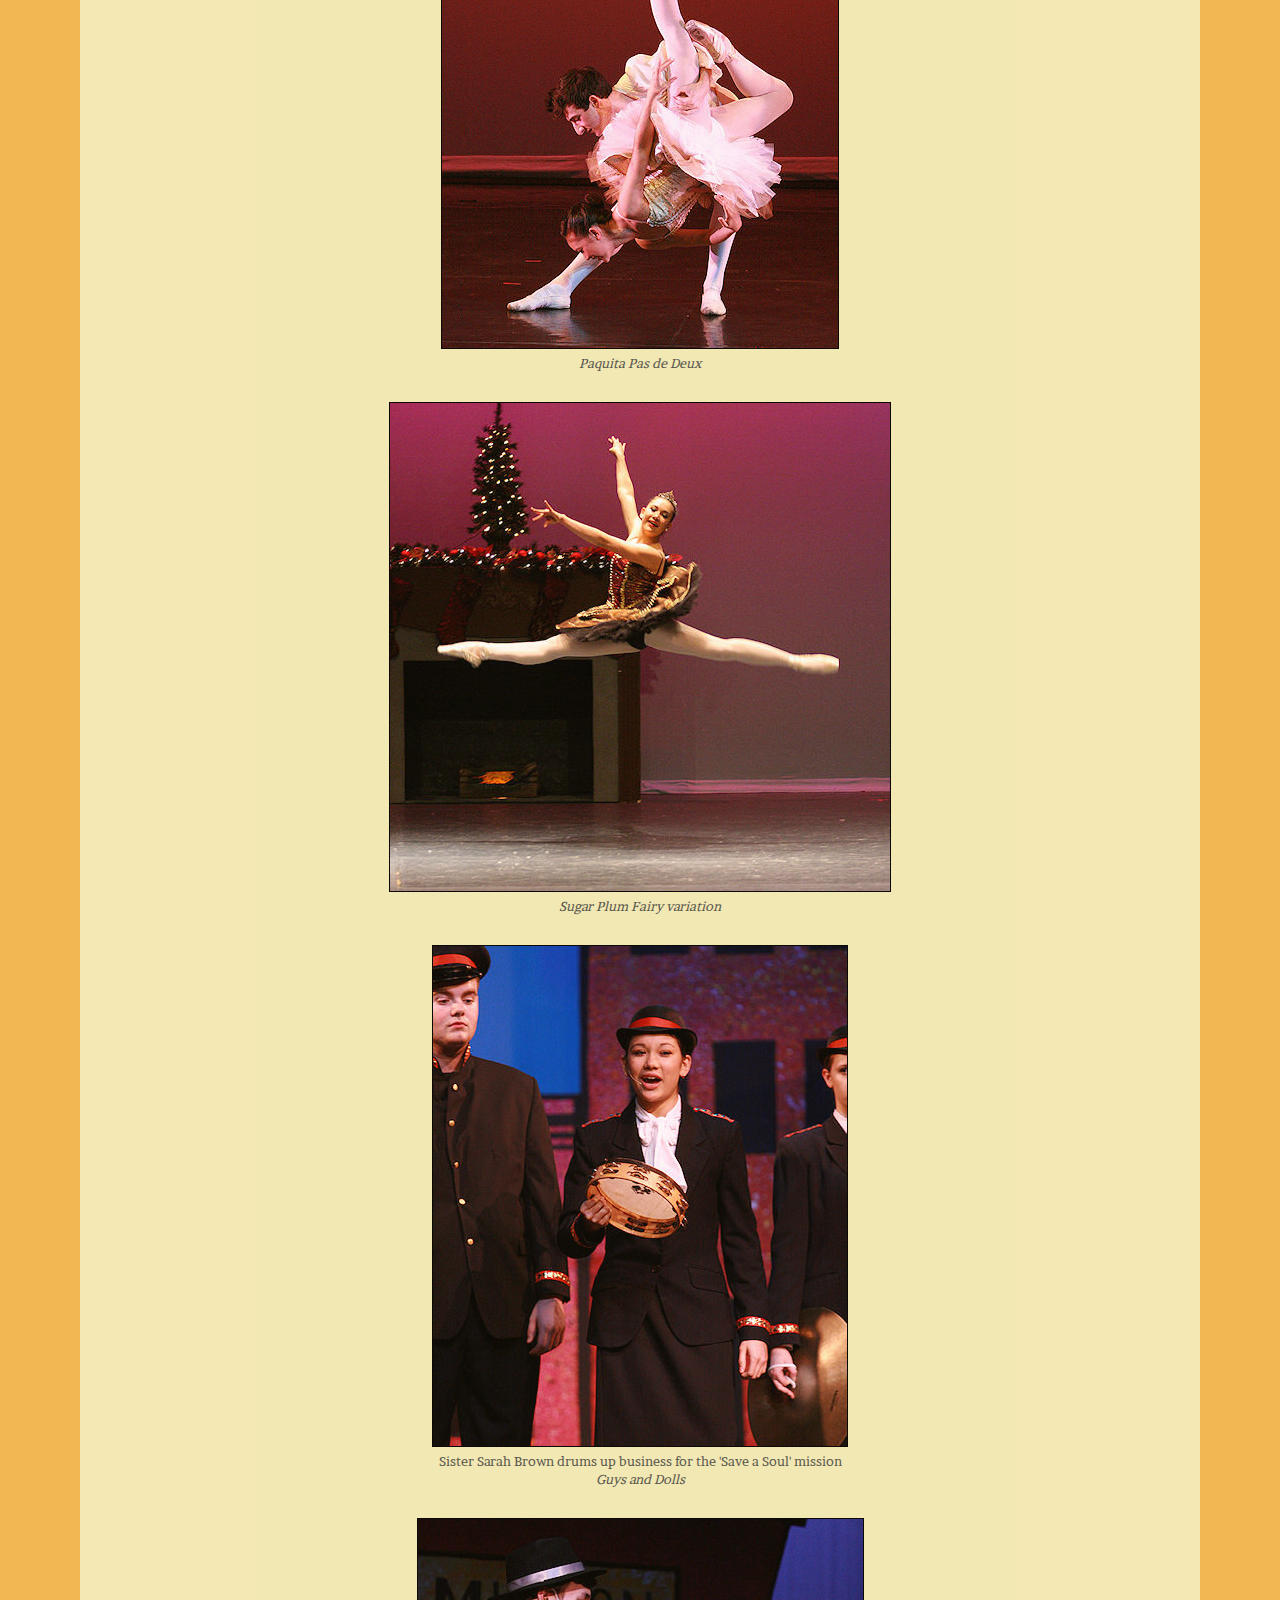
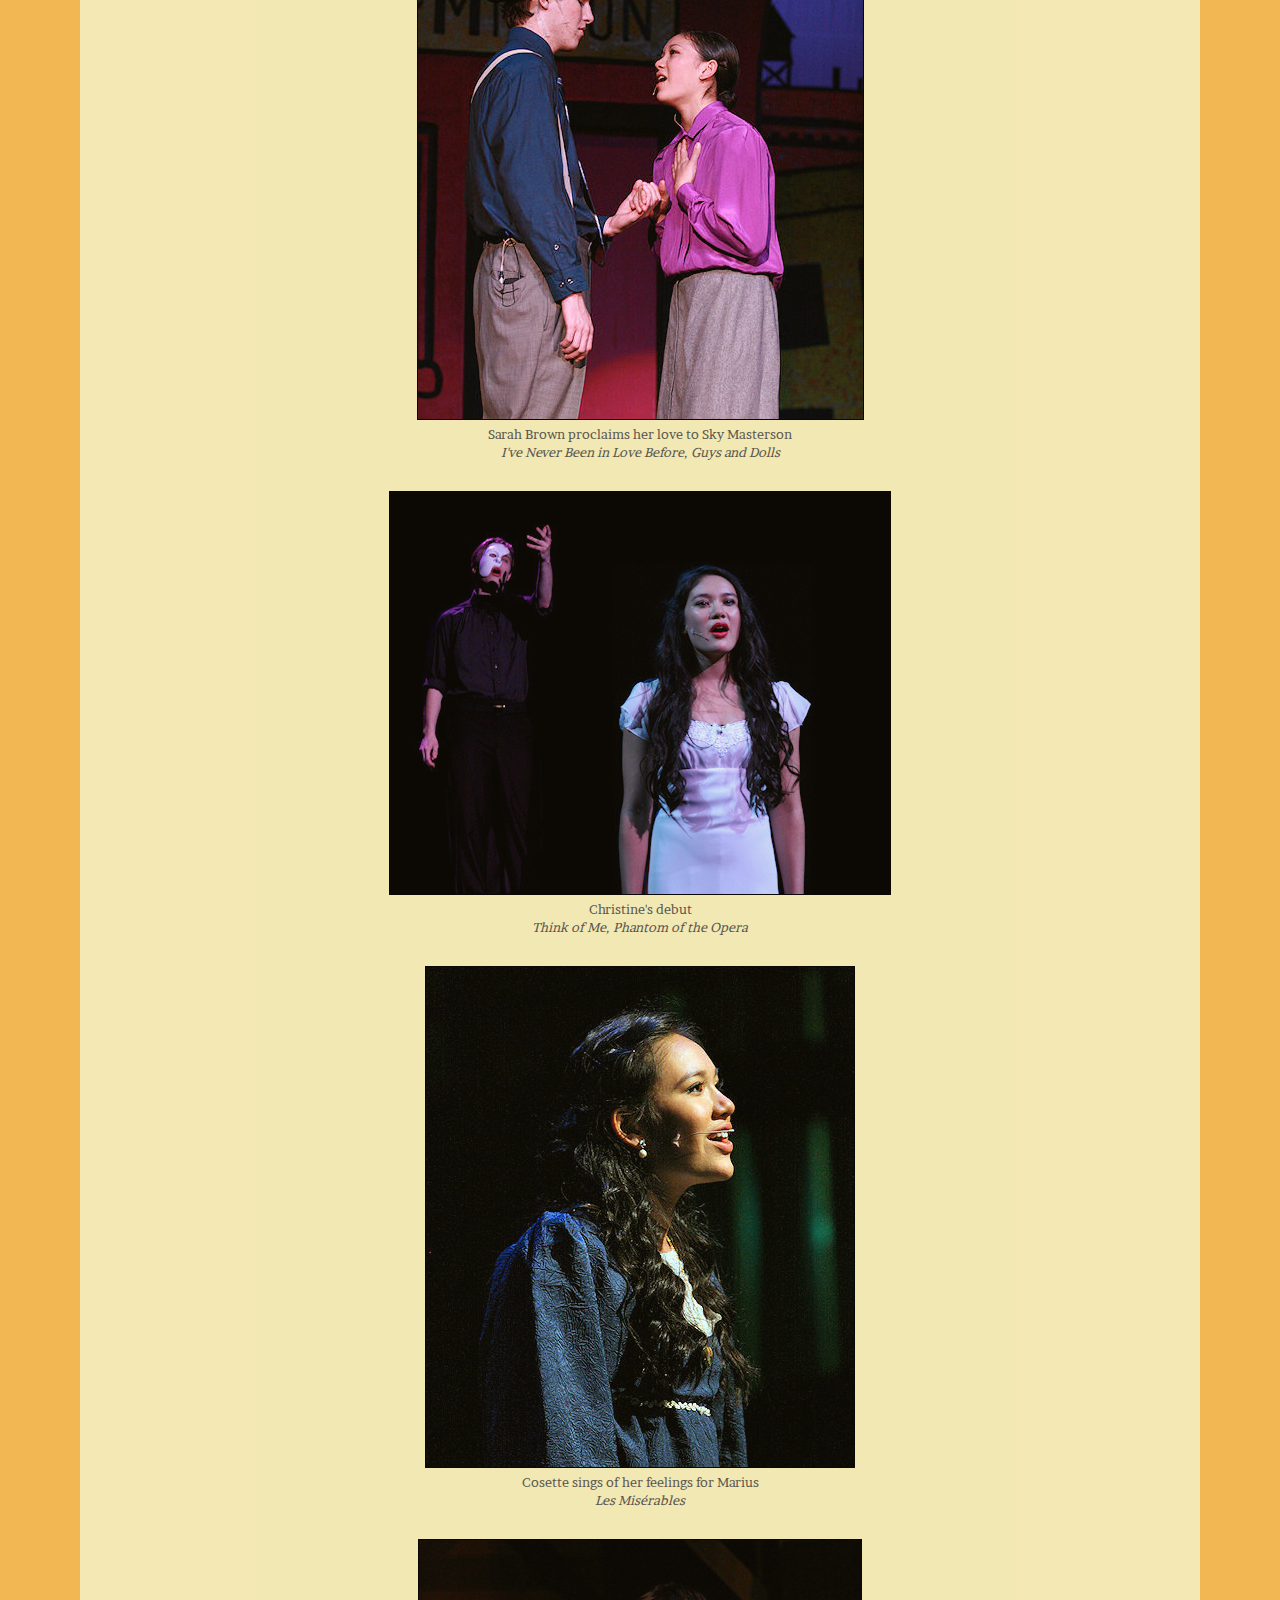
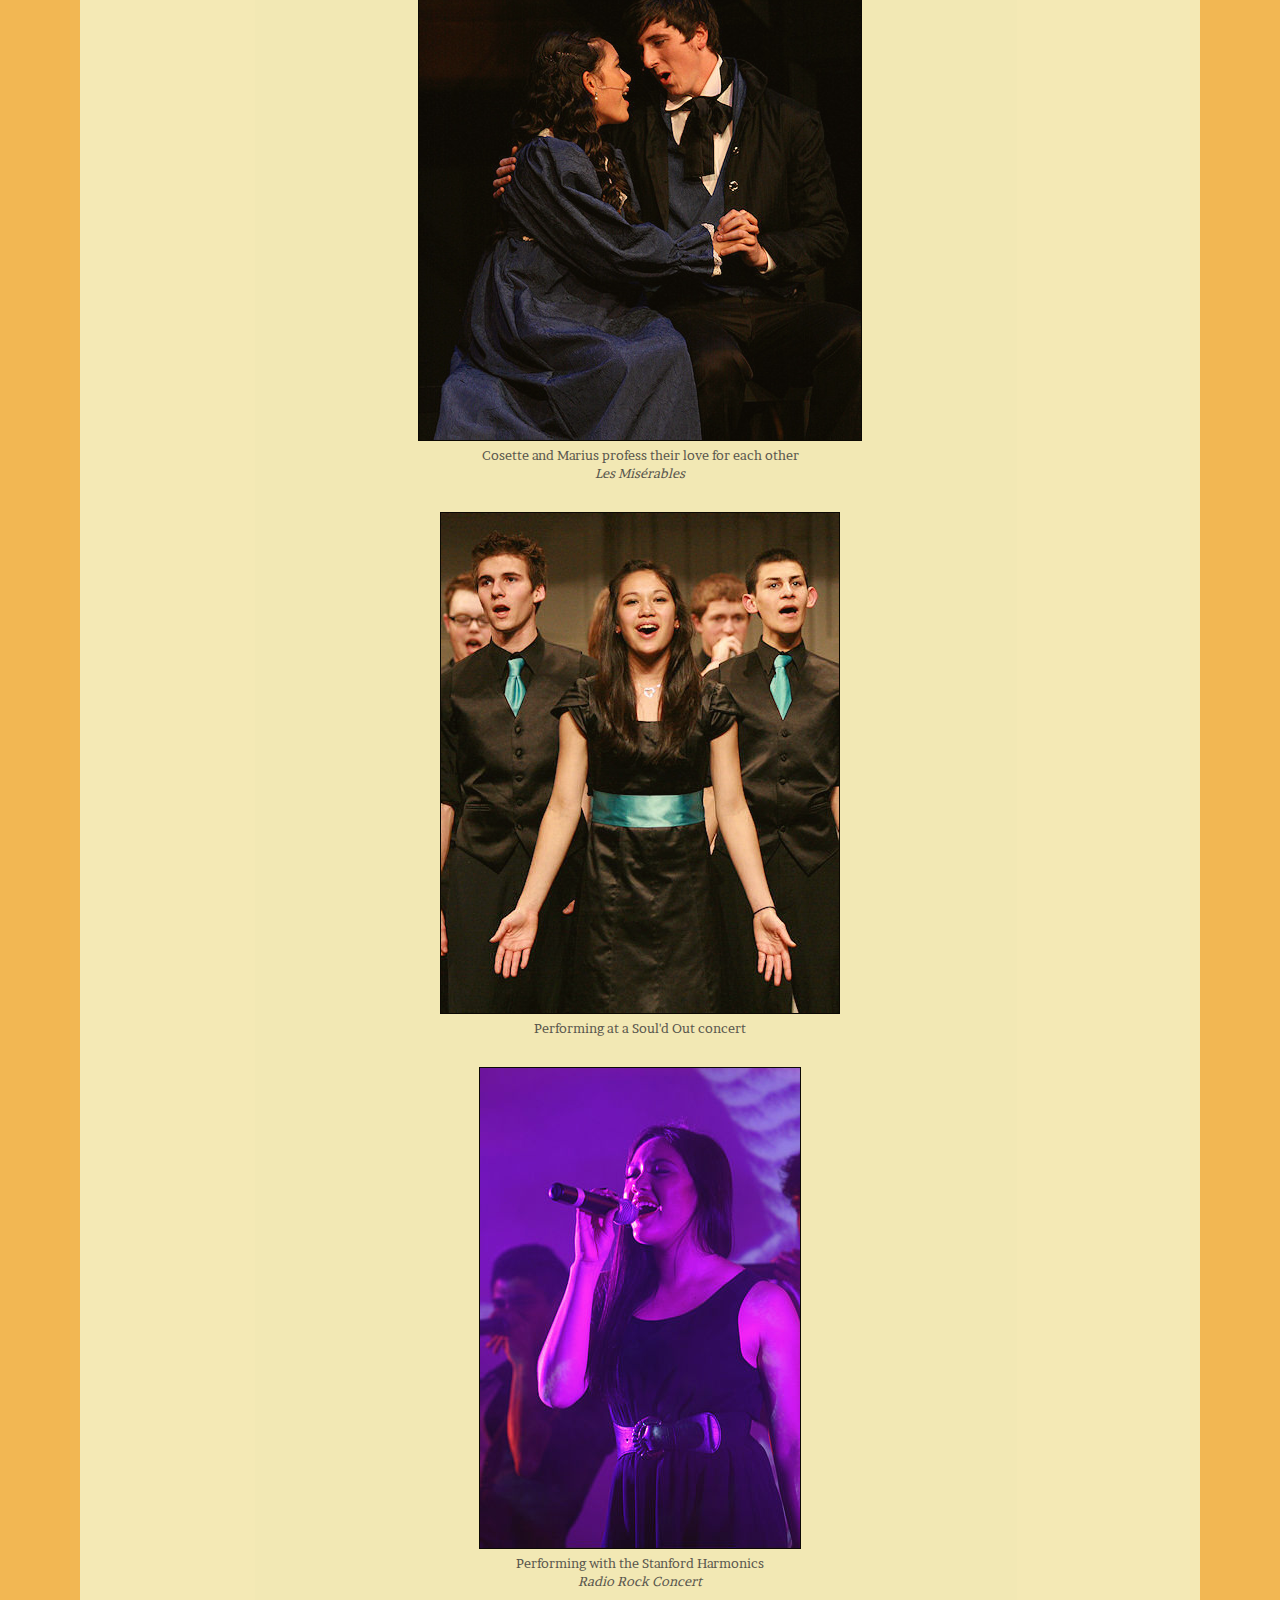
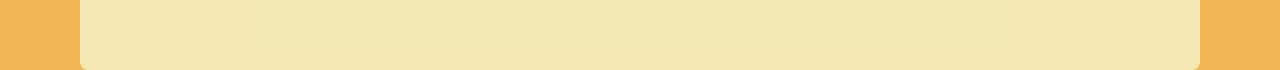
==== commit f1a3a067: "Update gallery.html" ====
--- a/gallery.html
+++ b/gallery.html
@@ -33,7 +33,7 @@
           <!-- ballet -->
           <img src="images/gal_b_0877.jpg" width="425" height="500" alt=""><p>Promotional image for NW Fusion Dance Company</p>
           <img src="images/gal_b_6951.jpg" width="445" height="500" alt=""><p><i>Nutcracker Snow Pas de Deux</i></p>
-          <img src="images/gal_b_8555.jpg" width="500" height="489" alt=""><p><i>Nutcracker Grand Pas de Deux</i></p>
+          <img src="images/gal_b_8555.jpg" width="500" height="449" alt=""><p><i>Nutcracker Grand Pas de Deux</i></p>
           <img src="images/gal_b_7641.jpg" width="396" height="500" alt=""><p><i>Paquita Pas de Deux</i></p>
           <img src="images/gal_b_0525.jpg" width="500" height="488" alt=""><p><i>Sugar Plum Fairy variation</i></p>
           <!-- musical theatre -->
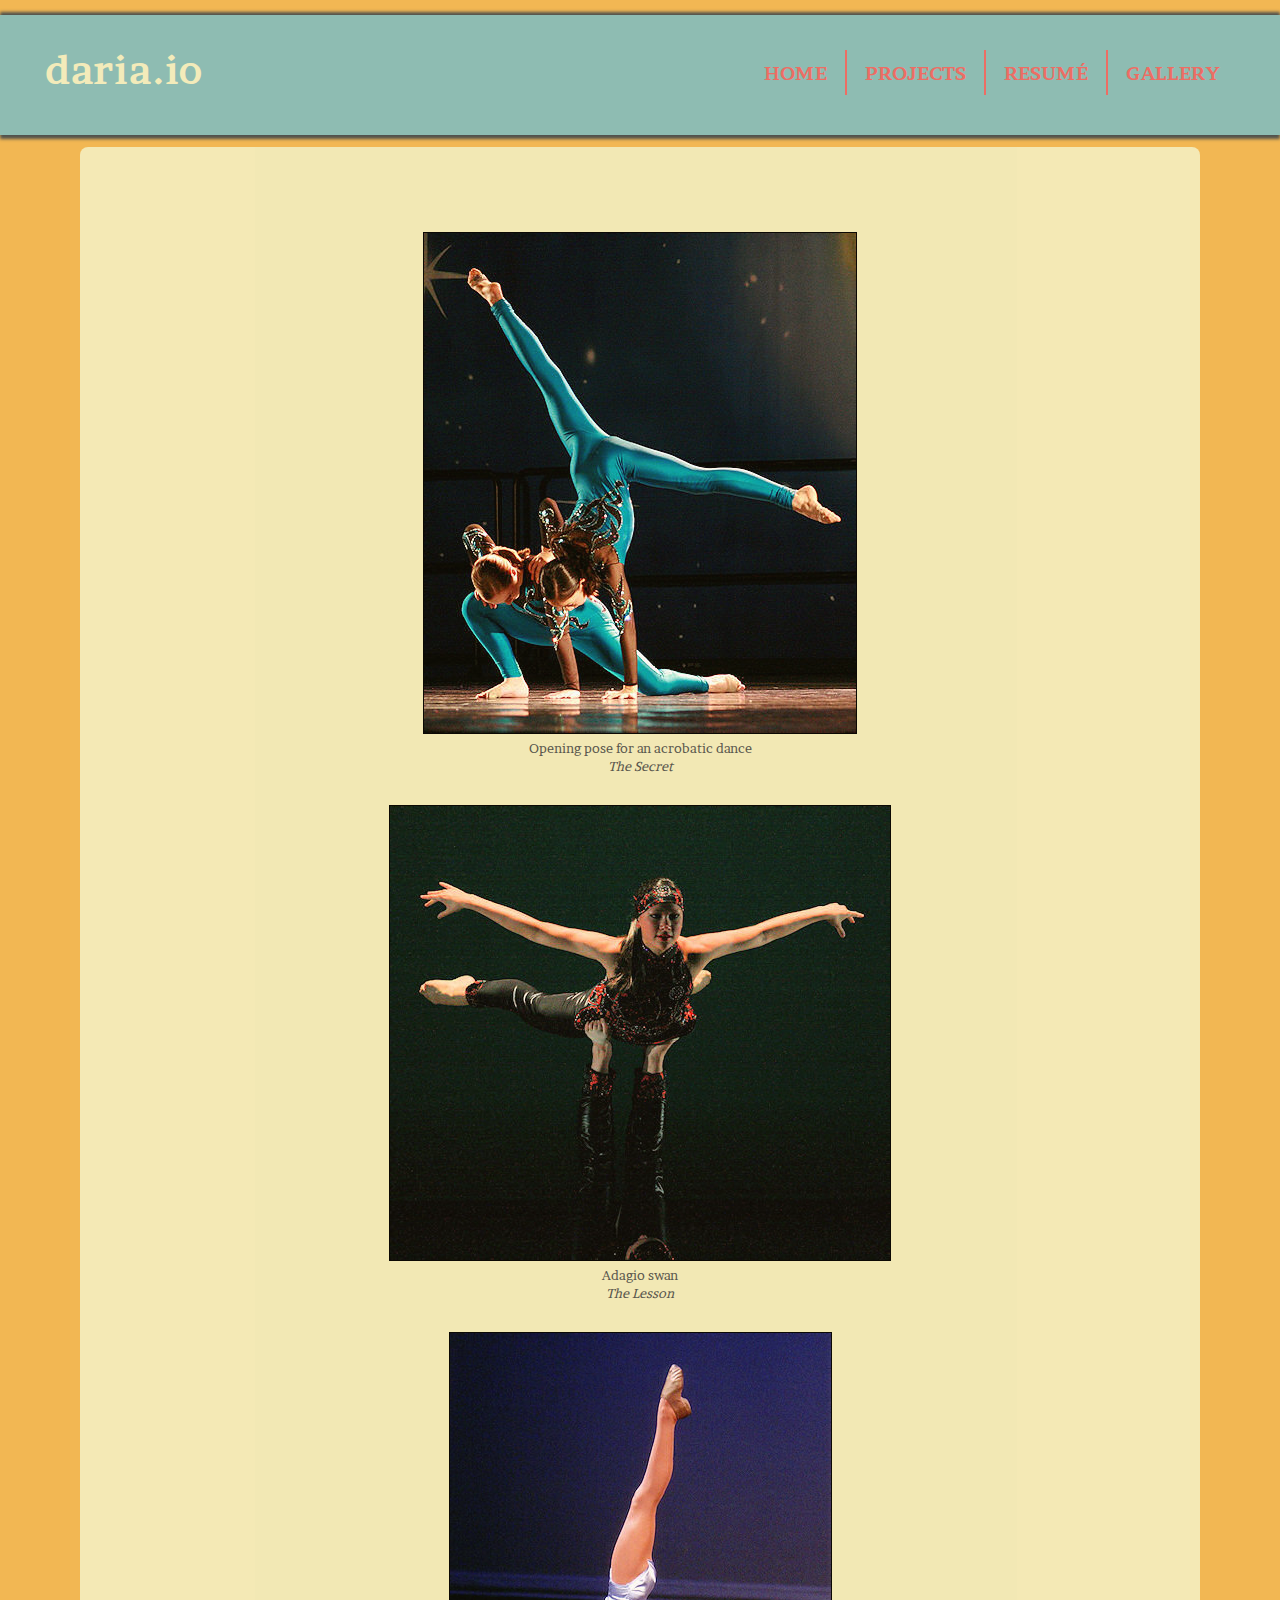
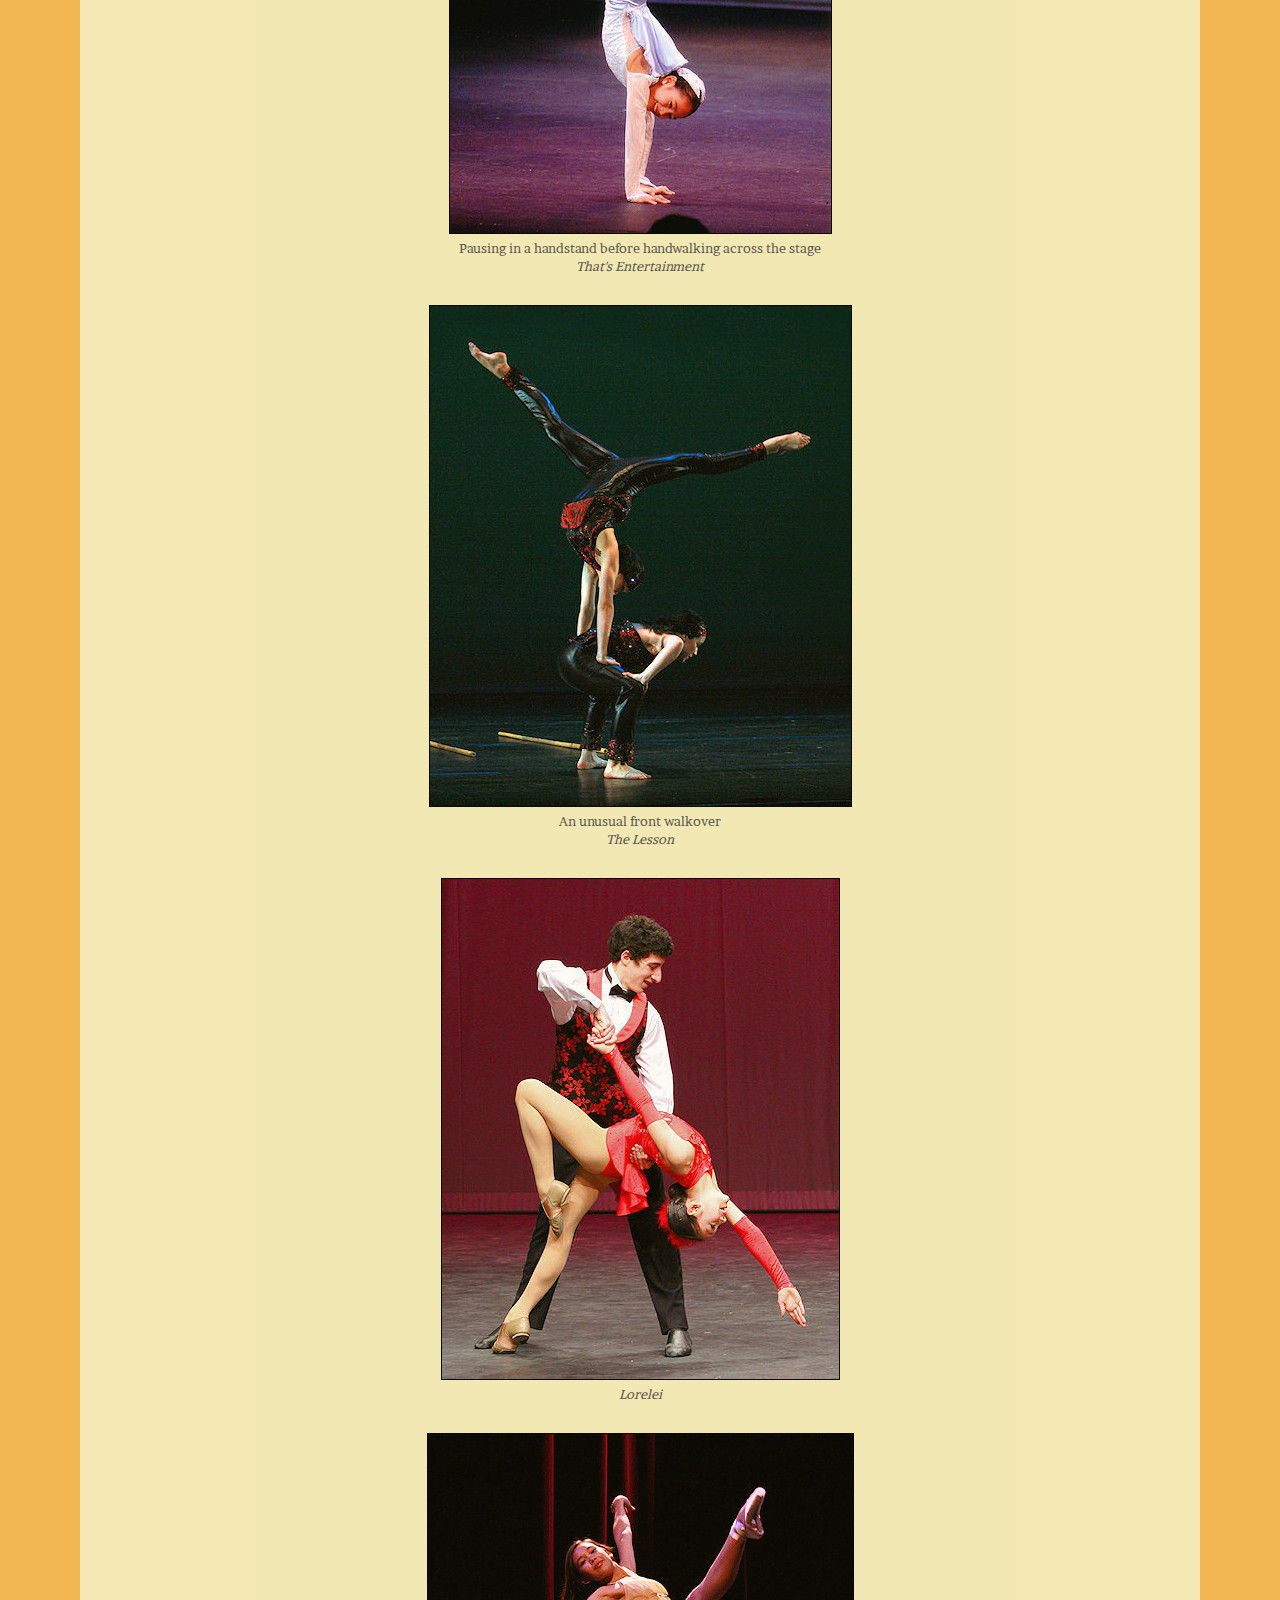
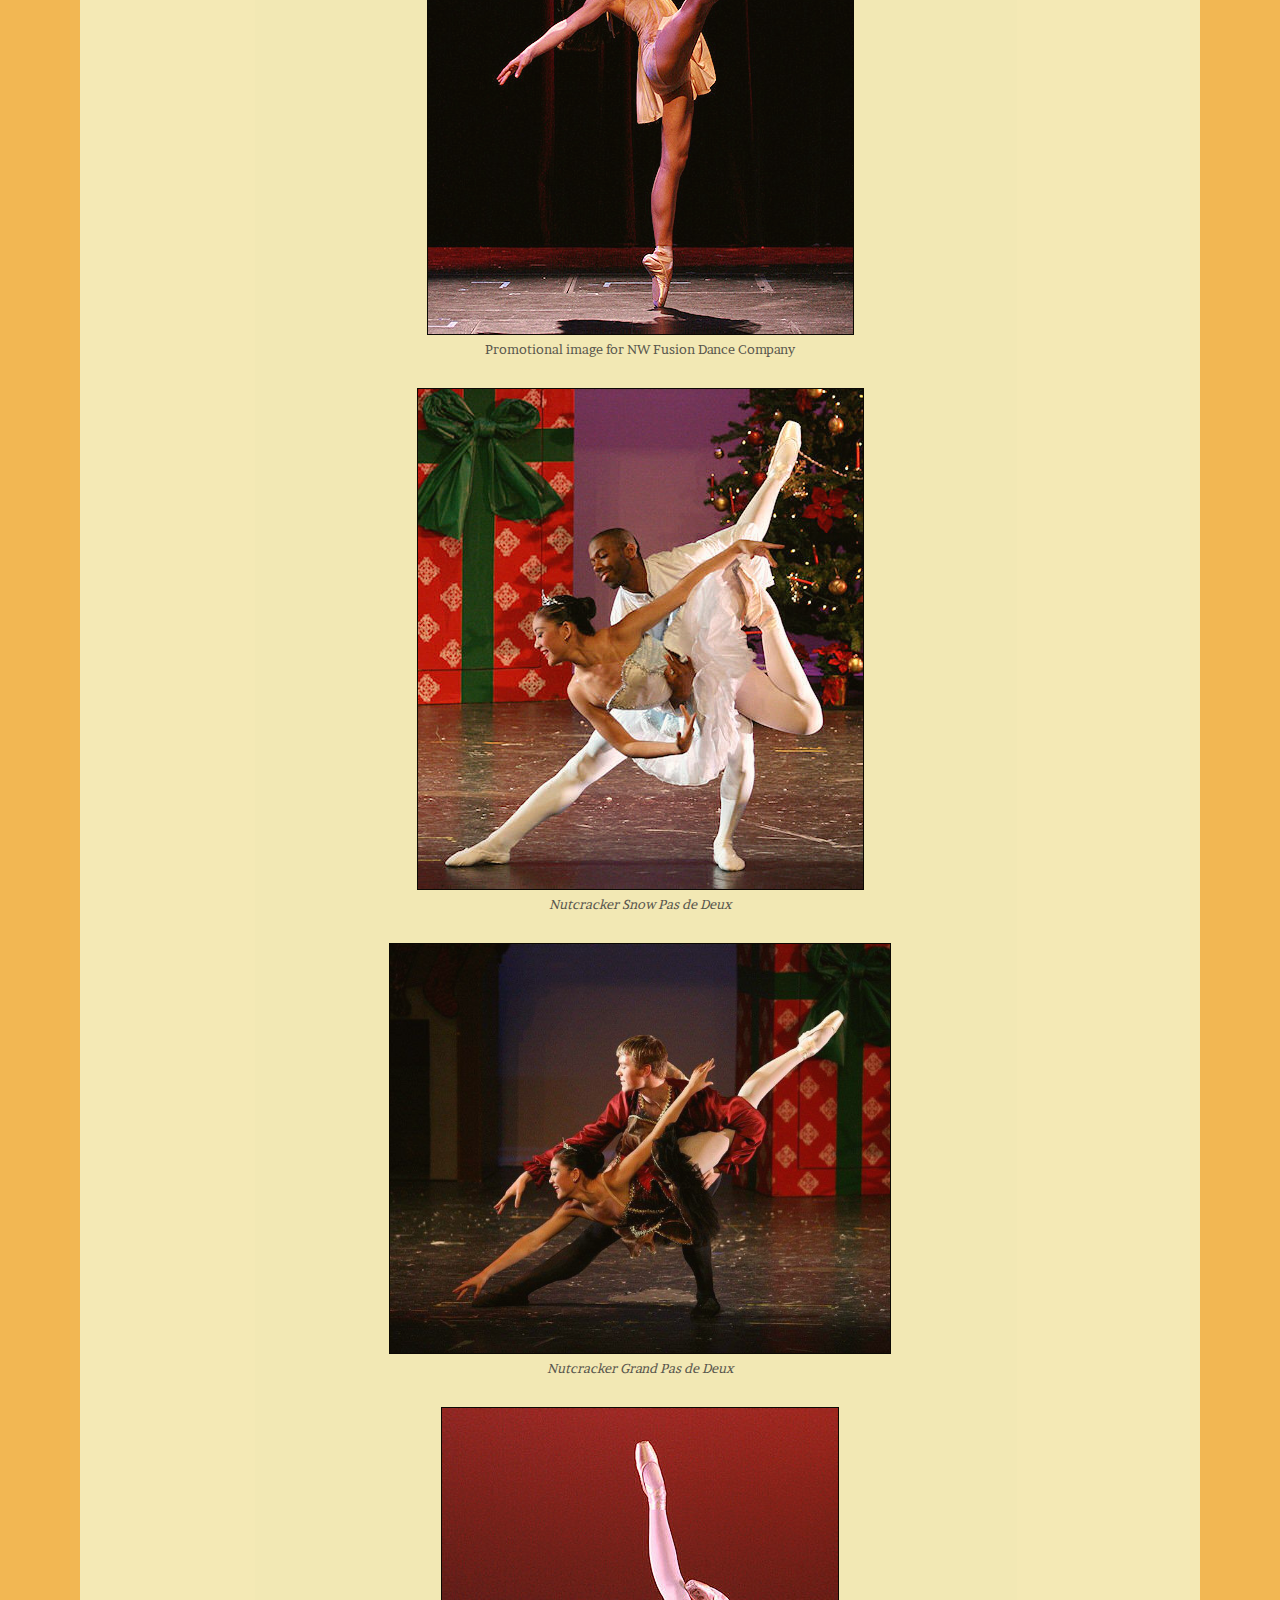
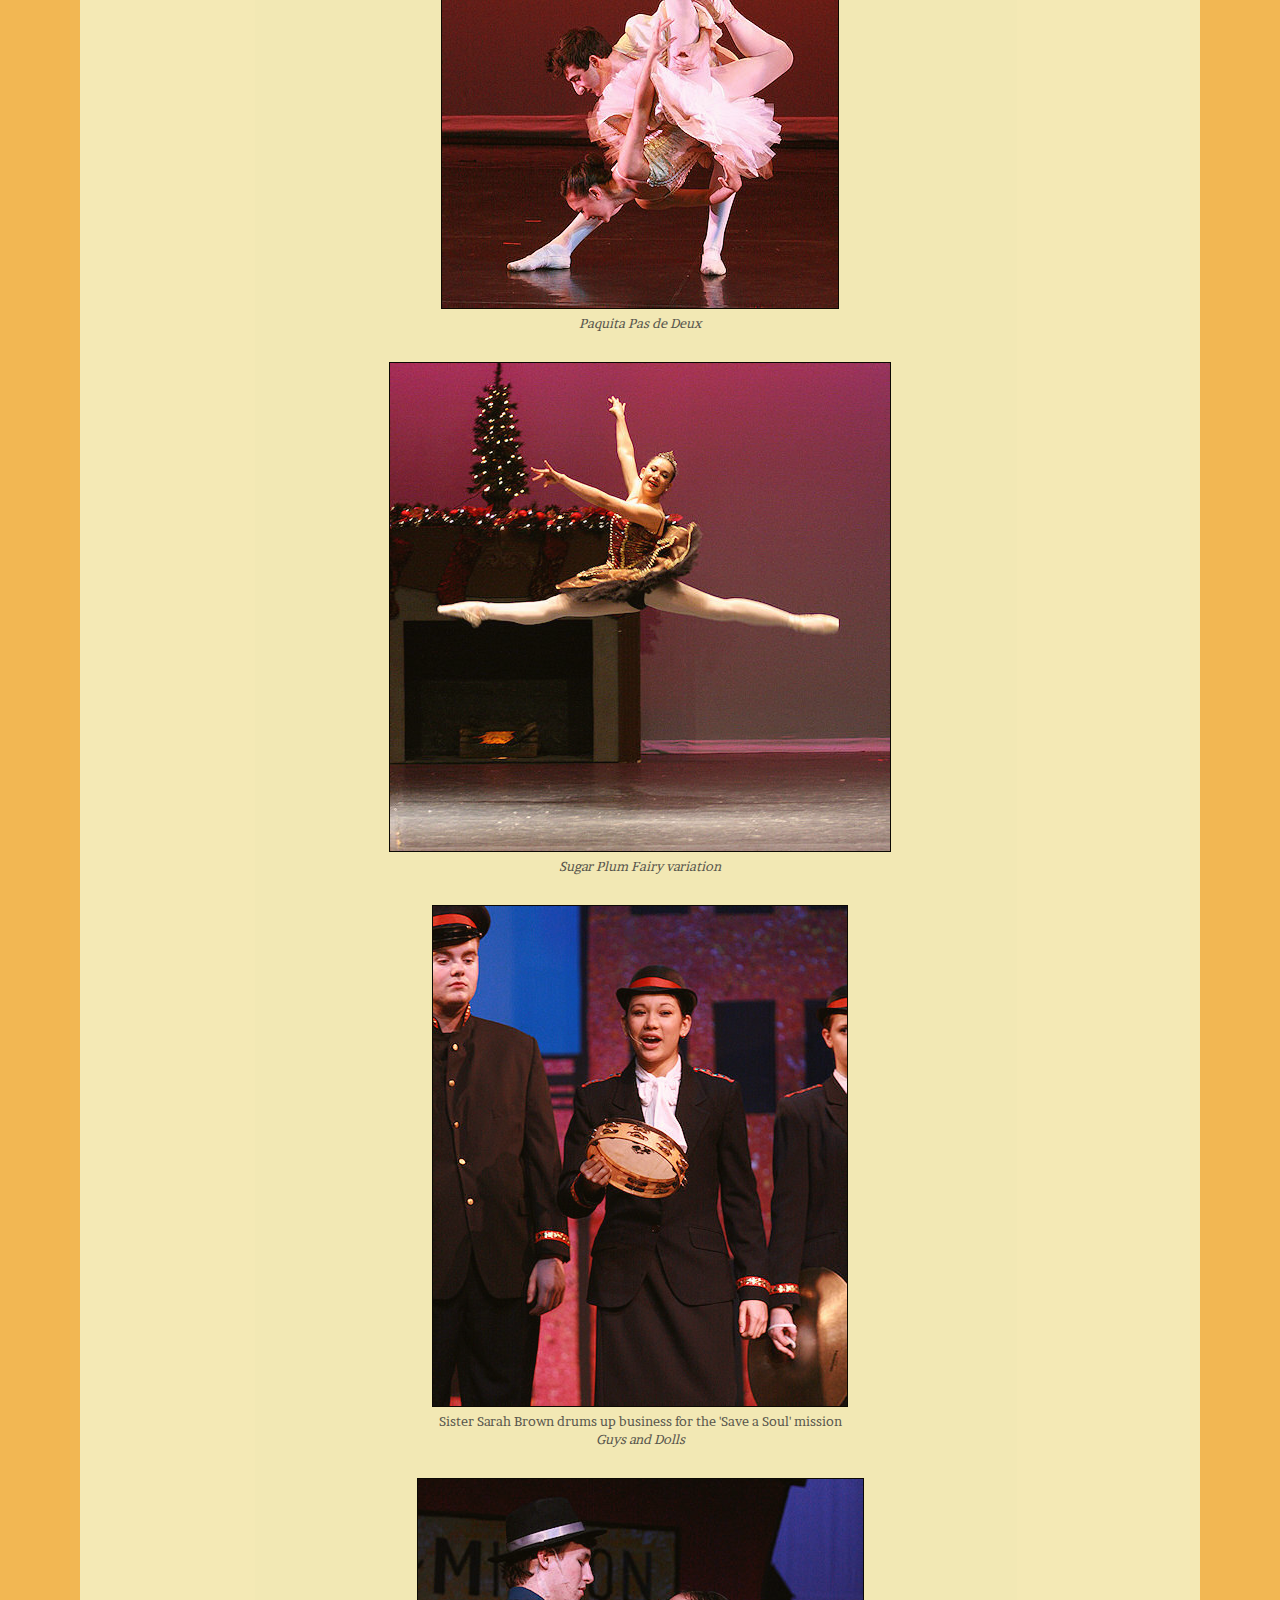
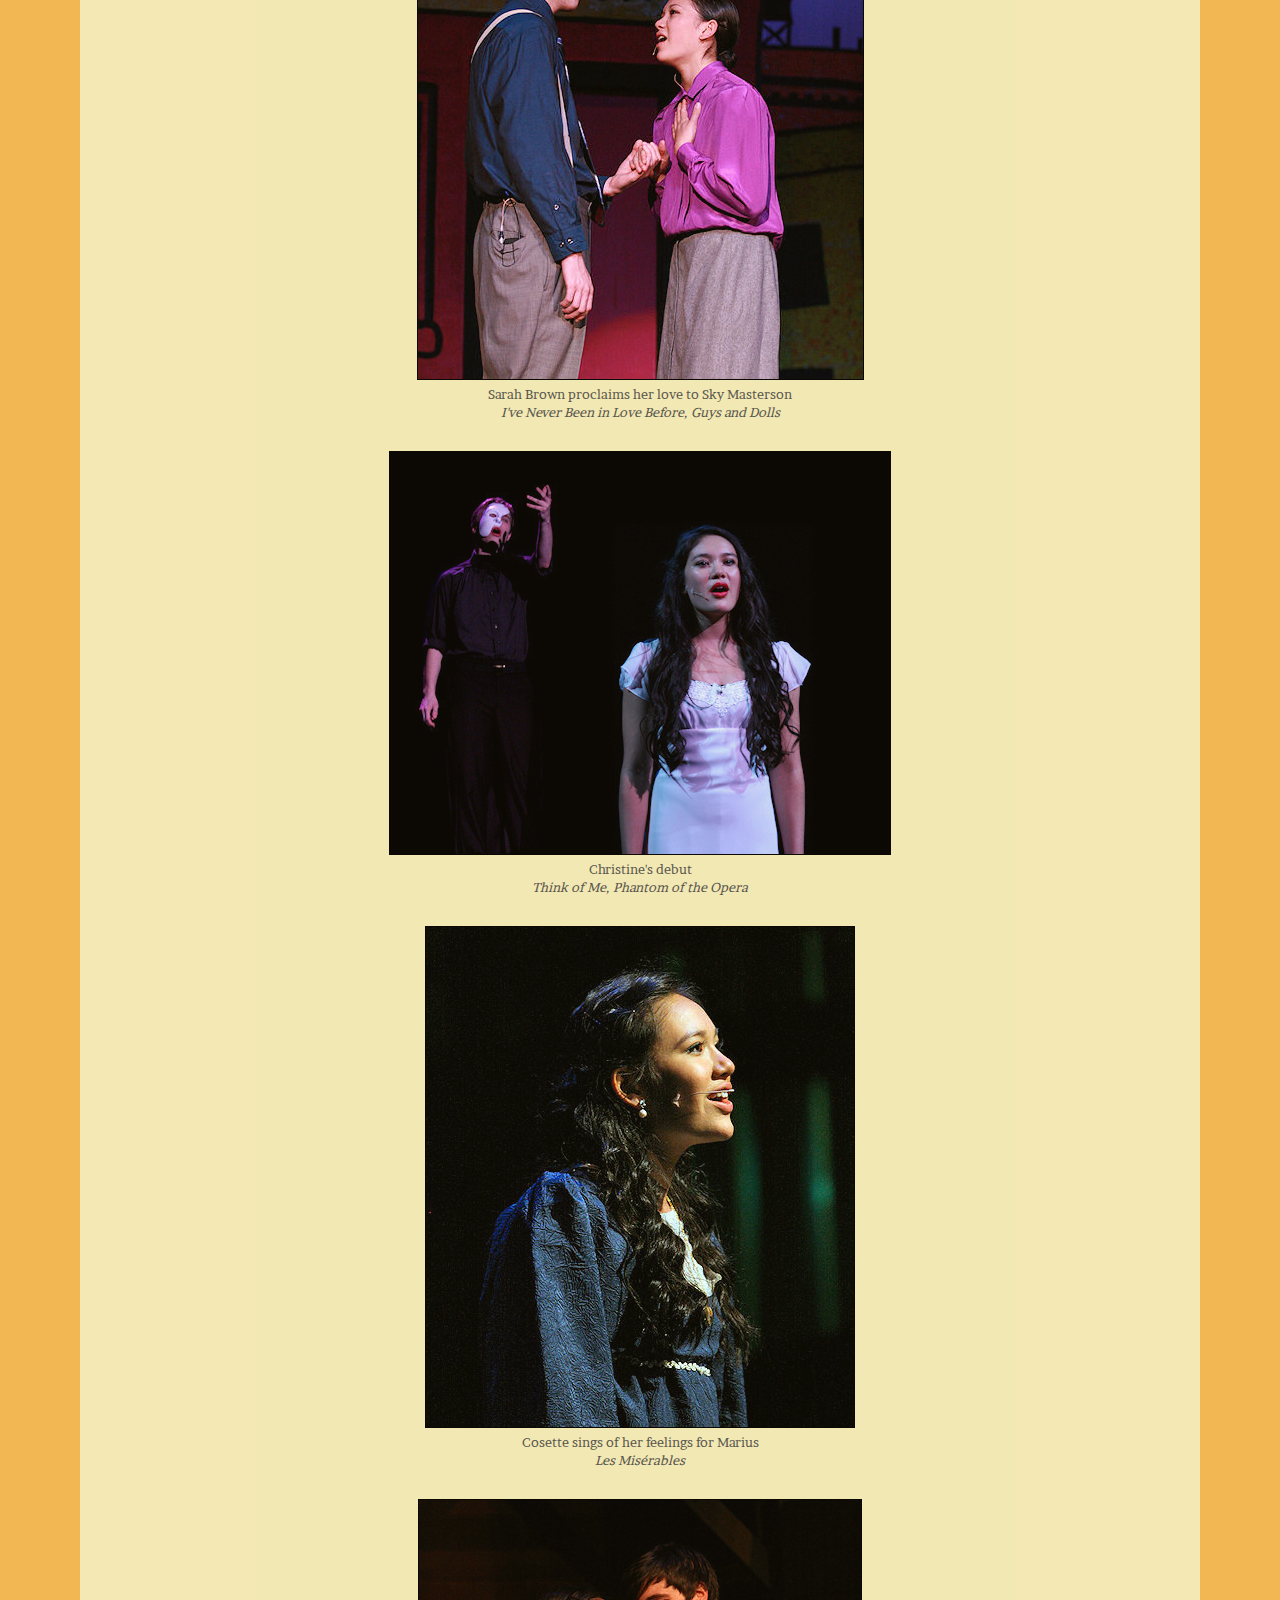
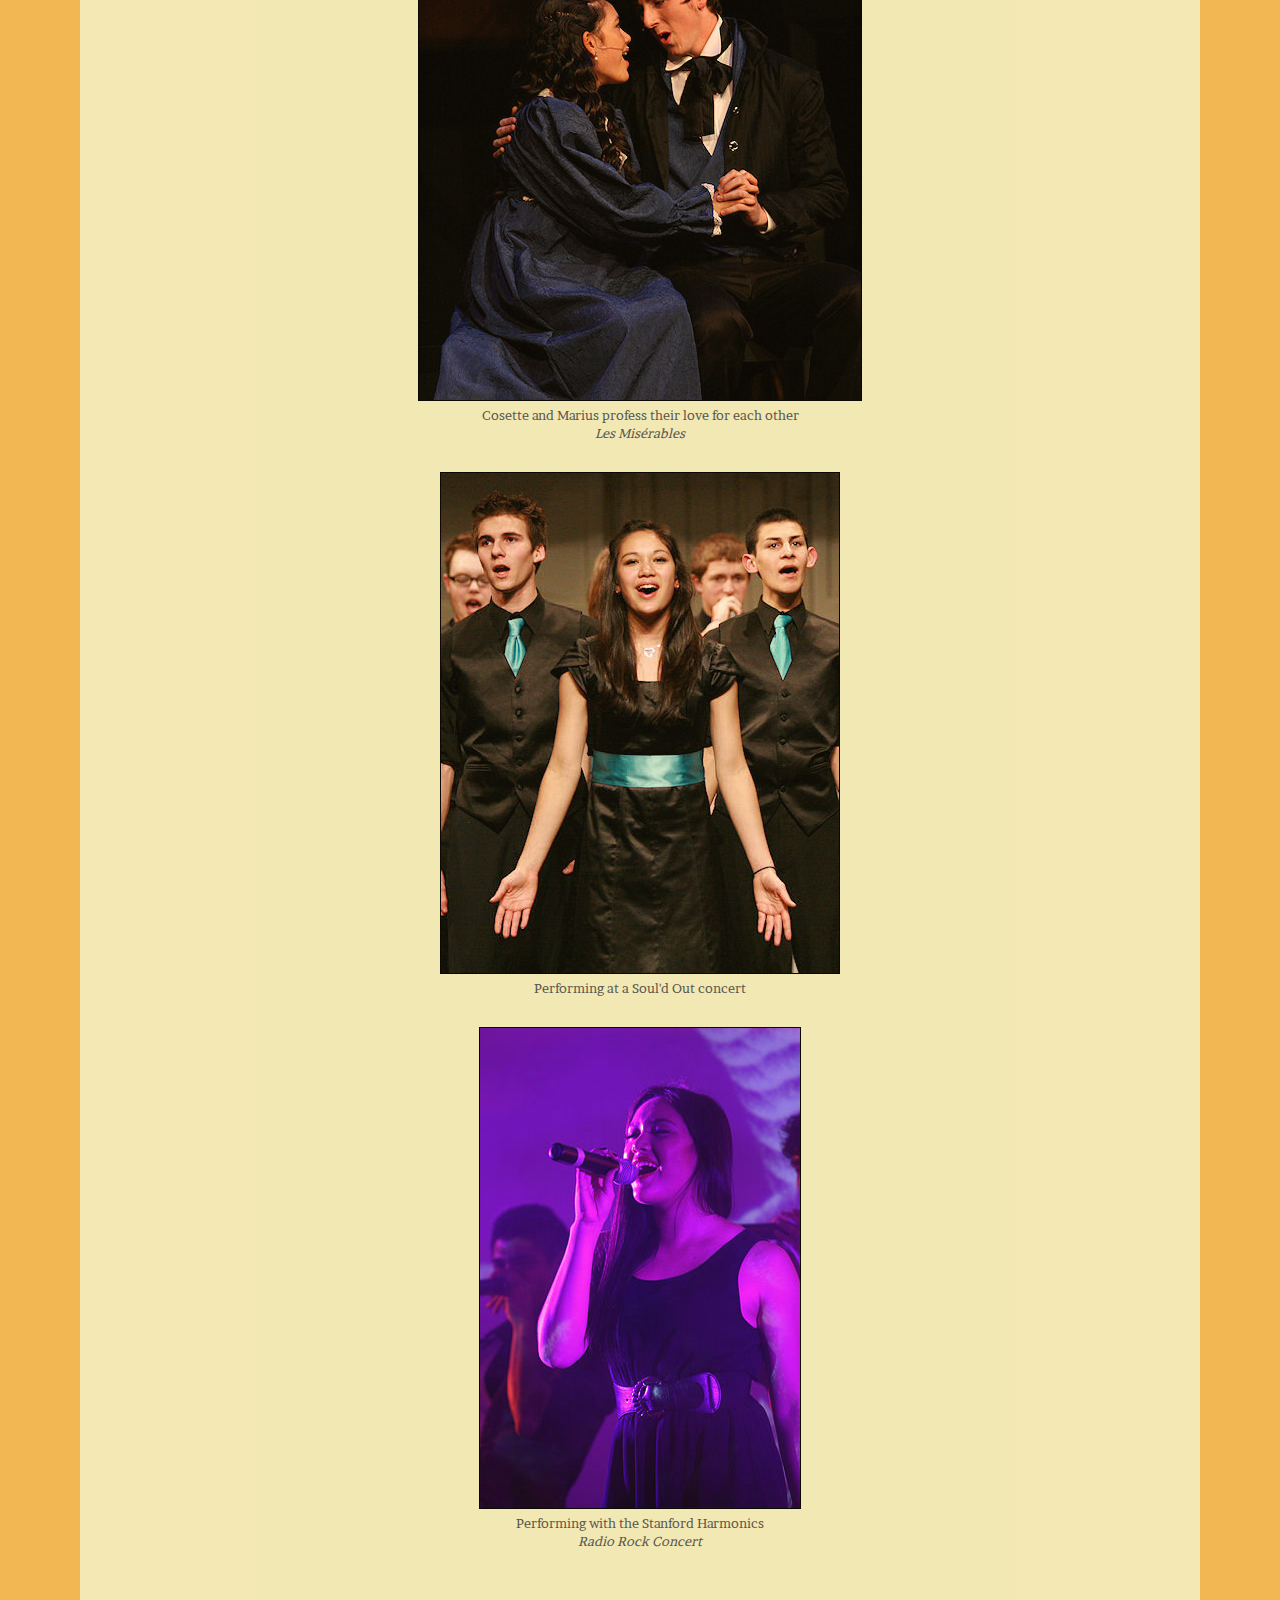
==== commit 00266cce: "Update gallery.html" ====
--- a/gallery.html
+++ b/gallery.html
@@ -33,7 +33,7 @@
           <!-- ballet -->
           <img src="images/gal_b_0877.jpg" width="425" height="500" alt=""><p>Promotional image for NW Fusion Dance Company</p>
           <img src="images/gal_b_6951.jpg" width="445" height="500" alt=""><p><i>Nutcracker Snow Pas de Deux</i></p>
-          <img src="images/gal_b_8555.jpg" width="500" height="449" alt=""><p><i>Nutcracker Grand Pas de Deux</i></p>
+          <img src="images/gal_b_8555.jpg" width="500" height="409" alt=""><p><i>Nutcracker Grand Pas de Deux</i></p>
           <img src="images/gal_b_7641.jpg" width="396" height="500" alt=""><p><i>Paquita Pas de Deux</i></p>
           <img src="images/gal_b_0525.jpg" width="500" height="488" alt=""><p><i>Sugar Plum Fairy variation</i></p>
           <!-- musical theatre -->
